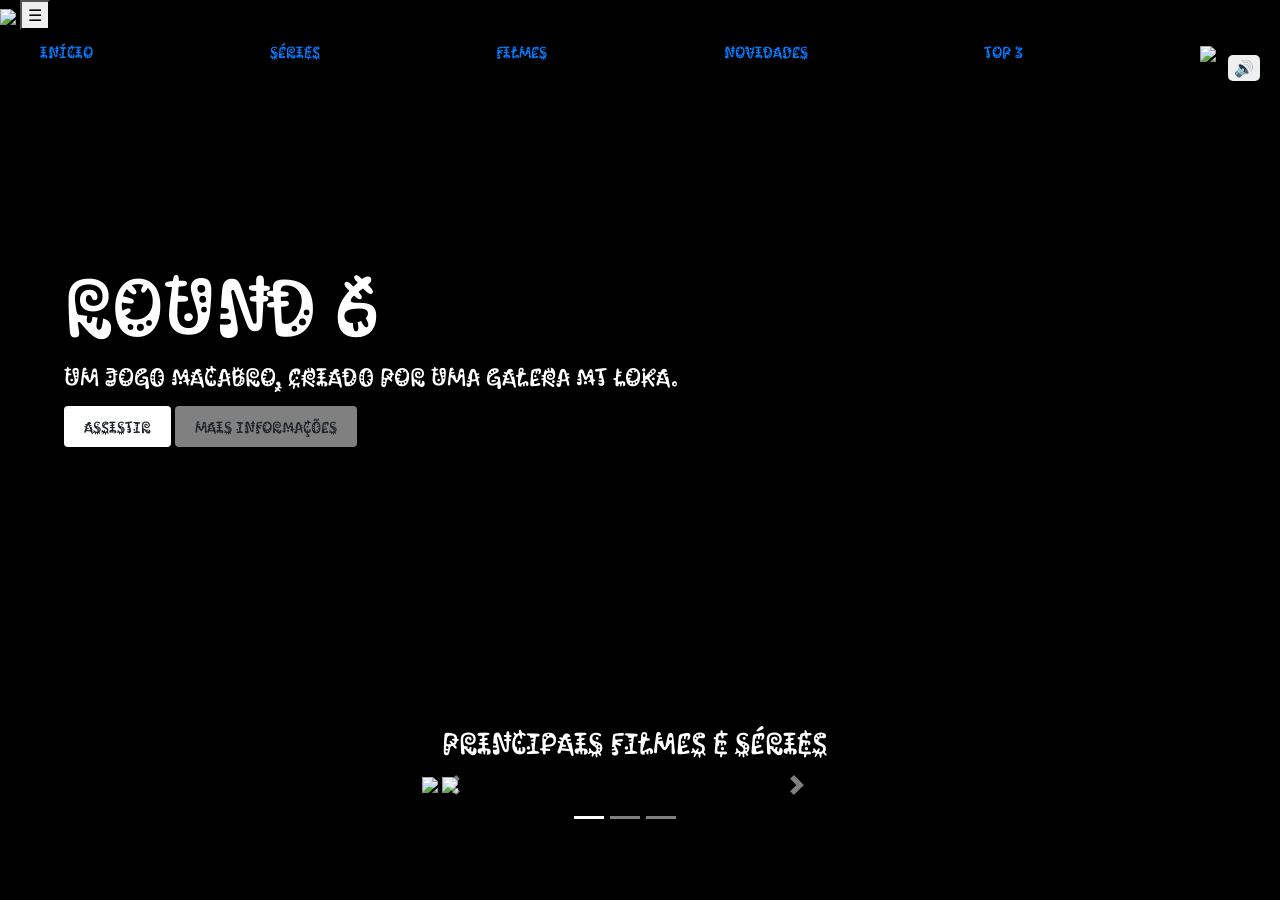
==== index.html @ 58f36d3a "estiliz_sanduiche_v1" ====
<!DOCTYPE html>
<html lang="pt-br">

<head>
    <link rel="stylesheet" href="https://stackpath.bootstrapcdn.com/bootstrap/4.1.3/css/bootstrap.min.css"
        integrity="sha384-MCw98/SFnGE8fJT3GXwEOngsV7Zt27NXFoaoApmYm81iuXoPkFOJwJ8ERdknLPMO" crossorigin="anonymous">
    <!-- LINHA ACIMA É O EFEITO BOOTSTRAP PARA O MENU DA PARTE DE BAIXO QUE LINKA PARA OUTROS FILMES-->
    <meta charset="UTF-8">
    <meta name="viewport" content="width=device-width, initial-scale=1.0">
    <title>NetFlix do Val</title>
    <link rel="stylesheet" href="style.css">
</head>

<body>

    <audio src="audio/tudum-netflix-sound.mp3" class="audio"></audio>

    <nav class="navbar-box">
        <img src="img/logo.png" class="img-topo logo">

        <!-- Ícone do Menu Sanduíche -->
        <button class="btn-sanduiche" id="btnSanduiche">
            &#9776; <!-- Código HTML para o ícone de 3 barras -->
        </button>

        <ul class="menu-links" id="menuLinks">
            <li><a href="./index.html" target="_blank" rel="noopener noreferrer">Início</a></li>
            <li><a href="./series.html" target="_blank" rel="noopener noreferrer">Séries</a></li>
            <li><a href="./filmes.html" target="_blank" rel="noopener noreferrer">Filmes</a></li>
            <li><a href="./novidades.html" target="_blank" rel="noopener noreferrer">Novidades</a></li>
            <li><a href="./top3.html" target="_blank" rel="noopener noreferrer">Top 3</a></li>

            <li><img src="img/avatar.png" class="img-topo avatar"></li>
        </ul>
    </nav>

    <div class="capa">
        <h1 class="capa-titulo">Round 6</h1>
        <p class="capa-descrição">Um Jogo Macabro, criado por uma galera mt loka.</p>
        <a class="link-assistir">Assistir</a>
        <a class="link-info">Mais Informações</a>
    </div>

    <video src="video/round6.mp4" autoplay muted loop class="video"></video>

    <button class="botao-som">🔊</button>

    <div id="carouselExampleIndicators" class="carousel slide" data-ride="carousel">
        <!--DIV CRIADA PARA O EFEITO CARROSSEL DA BARRA MENU INFERIOR DO SITE PRINCIPAL-->
        <ol class="carousel-indicators"> <!--LISTA ORDENADA PARA OS INDICADORES DO CARROSSEL-->
            <li data-target="#carouselExampleIndicators" data-slide-to="0" class="active"></li>
            <li data-target="#carouselExampleIndicators" data-slide-to="1"></li>
            <li data-target="#carouselExampleIndicators" data-slide-to="2"></li>
        </ol>
        <h2 class="titulo-carrosel">Principais Filmes e Séries</h2>

        <div class="carousel-inner"> <!--DIV PARA O CONTEÚDO DO CARROSSEL, MOSTRANDO 2 FILMES POR VEZ-->
            <div class="carousel-item active">
                <!--NO CASO ESSA SENDO A PRINCIPAL, QUE MOSTRARÁ OS FILMES ASSIM QUE O NAVEGADOR CARREGAR A PÁGINA-->
                <img src="img/moonfall.jpg" class="img-carrossel">
                <img src="img/hunter.jpg" class="img-carrossel">
            </div>

            <div class="carousel-item">
                <img src="img/f1.jpg" class="img-carrossel">
                <img src="img/chokehold.jpg" class="img-carrossel">
            </div>

            <div class="carousel-item">
                <img src="img/abyss.jpg" class="img-carrossel">
                <img src="img/jaula.jpg" class="img-carrossel">
            </div>

        </div>
        <a class="carousel-control-prev" href="#carouselExampleIndicators" role="button" data-slide="prev">
            <!--BOTÃO DO TIPO "LINK" PARA SELECIONAR OS ITENS ANTERIORES DO CARROSSEL-->
            <span class="carousel-control-prev-icon" aria-hidden="true"></span>
            <!--TAG PARA ESTILIZAR O BOTÃO/LINK, NESSE CASO, PARA ESCONDER O NOME -->
            <span class="sr-only">Anterior</span>
            <!--TAG PARA ESTILIZAR O BOTÃO/LINK, NESSE CASO, DIZER QUAL A FUNÇÃO DELE -->
        </a>
        <a class="carousel-control-next" href="#carouselExampleIndicators" role="button" data-slide="next">
            <!--MESMA COISA DO ANTERIOR, MAS COM A FUNÇÃO DE AVANÇAR OS ITENS DO CARROSSEL-->
            <span class="carousel-control-next-icon" aria-hidden="true"></span>
            <span class="sr-only">Próximo</span>
        </a>
    </div>

    <div class="modal">
        <!--DIV COM DETALHES DO FILME/SERIE DA CAPA DA PAGINA, DEPOIS, QUE O USUÁRIO CLICAR NO BOTÃO "MAIS INFORMAÇÕES"-->
        <div class="modal-conteudo">
            <h2>Round 6</h2>
            <p>A série Round 6 é uma ficção sul-coreana original da Netflix que conta a história de um grupo de pessoas
                que aceitam um convite para participar de um jogo mortal de sobrevivência:
            </p>
            <p>Genero: Terror Ação Suspense</p>
            <p>Ano de Lançamento: 2021</p>
        </div>
    </div>

    <!--LINKS PARA OS EFEITOS DO CARROSEL (SCRIPTS DO BOOTSTRAP)-->
    <script src="https://code.jquery.com/jquery-3.3.1.slim.min.js"
        integrity="sha384-q8i/X+965DzO0rT7abK41JStQIAqVgRVzpbzo5smXKp4YfRvH+8abtTE1Pi6jizo"
        crossorigin="anonymous"></script>
    <script src="https://cdnjs.cloudflare.com/ajax/libs/popper.js/1.14.3/umd/popper.min.js"
        integrity="sha384-ZMP7rVo3mIykV+2+9J3UJ46jBk0WLaUAdn689aCwoqbBJiSnjAK/l8WvCWPIPm49"
        crossorigin="anonymous"></script>
    <script src="https://stackpath.bootstrapcdn.com/bootstrap/4.1.3/js/bootstrap.min.js"
        integrity="sha384-ChfqqxuZUCnJSK3+MXmPNIyE6ZbWh2IMqE241rYiqJxyMiZ6OW/JmZQ5stwEULTy"
        crossorigin="anonymous"></script>

    <script src="scripts.js">

    </script>
</body>

</html>
---- style.css ----
/*EFEITO NOS ELEMENTOS DE DESCRIÇÃO(INFORMAÇÕES) - (TAGS: H1, H2, P) - DO FILME/SERIE PRINCIPAL DA CAPA DA PAGINA*/
@import url('https://fonts.googleapis.com/css2?family=Kablammo&display=swap');


/* 
"BODY" TAMBEM CONHECIDO COMO "*" 
*/
body {
background-color: black;
margin: 0;
padding: 0;
font-family: "Kablammo", system-ui;
position: relative;

}

/* ESTILIZAÇÃO DA LISTA DA BARRA DE MENU SUPERIOR (IMAGEM LOGO NETFLIX E AVATAR) */
ul {
    height: 25px;
    width: 95%;
    display: flex;
    justify-content: space-between;
    list-style-type: none;
    position: fixed;
    padding-top: 10px;
    }

    /* AS DUAS IMAGENS DA BARRA DE MENU SUPERIOR TEM A MSM CLASS "IMG-TOPO", ESTILIZAÇÃO P AS DUAS IMAGENS */
.img-topo {
    height: 25px;
}




video {
    width: 100%;
    min-height: 80%;
}

/* TODAS AS IMAGENS DOS FILMES QUE SERÃO EXIBIDAS NO CARROSSEL */
.img-carrossel {
    height: 120px;
}

 /* FUNÇÃO QUE DA MOVIMENTO AO CARROSSEL */
#carouselExampleIndicators {
    background-color: transparent;
    position: absolute;
    bottom: -25%;
    left: 33%;
    padding-bottom: 50px;
}

/* TEXTO ACIMA DO CARROSEL */
.titulo-carrosel {
    color: white;
    font-size: 30px;
    margin-bottom: 10px;
    margin-left: 20px;
    position: relative;
}

/* DIV COM AS TAGS DE TITULO<h1>, TEXTO<p> E BOTÕES-LINK<a> COM AS INFORMAÇÕES DA SERIE/FILME DE CAPA */
.capa {
    position: absolute;
    bottom: 35%;
    left: 5%;
    width: 50%;
    z-index: 3;

}
/* TAG DE TITULO DO FILME DE CAPA DA PAGINA */
.capa-titulo {
    color: white;
    font-size: 80px; 
    margin-bottom: 5px;
    font-weight: bold;
}

/* TAG DE DESCRIÇÃO DO FILME DE CAPA DA PAGINA */
.capa-descrição {
    color: white;
    font-size: 25px;
    margin-bottom: 20px;
}

/* TAG DE BOTÃO "ASSISTIR" DO FILME DE CAPA DA PAGINA, NO QUAL, ESTÁ LINKADO AO SOM "TUNDUM, QUANDO FOR CLICADO" */
.link-assistir {
    background-color: white;
    color: black;
    padding: 10px 20px;
    border-radius: 4px;
    cursor: pointer;
}

/* TAG DA CAIXA DE INFORMAÇÕES DO FILME DE CAPA DA PAGINA, QUE É ABERTA AO CLICAR NO BOTÃO "MAIS INFORMAÇÕES" */
.link-info {
    color: black;
    background-color: grey;
    padding: 10px 20px;
    border-radius: 4px;
    cursor: pointer;
}


/* SERVE DE REFERENCIA PARA OUTROS BOTÕES COMO DO WHATSAPP*/
.botao-som {
    position: absolute;
    border: none;
    border-radius: 5px;
    cursor: pointer;
    z-index: 5;
    top: 55px;
    right: 20px;
}


/* DIV COM DETALHES DO FILME/SERIE DA CAPA DA PAGINA, DEPOIS, QUE O USUÁRIO CLICAR NO BOTÃO "MAIS INFORMAÇÕES" */
.modal {
    display: none;
    position: fixed ;
    z-index: 5;
    left: 0;
    top: 0;
    width: 100%;
    height: 100%;
    background-color: rgba( 0, 0, 0, 0.8);
}

/* EFEITO DA CAIXA DE DIALOGO QUE APARECE, COM OS DETALHES DO FILME/SERIE DA CAPA, LOGO APÓS O USUÁRIO CLICAR NO BOTÃO "MAIS INFORMAÇÕES" */
.modal-conteudo {
    background-color: #181818;
    margin: 30px auto;
    padding: 20px;
    width: 60%;
    color: white;
}




/* A PARTIR DAQUI, SUGESTÃO GEMINI: RESPONSIVA NORMAL */


/* 1. TELAS PEQUENAS (Smartphones na vertical / iPhones até 576px) */
@media (max-width: 576px) {

    /* Ajuste da Fonte Global para telas pequenas */
    body {
        font-family: Arial, Helvetica, sans-serif; /* Kablammo dificulta a leitura em telas pequenas */
    }

    /* Cabeçalho / Barra de Navegação */
    ul {
        padding: 10px 15px;
        z-index: 10;
    }

    .img-topo {
        height: 20px;
    }

    /* Vídeo principal de fundo */
    video {
        min-height: 250px;
        object-fit: cover; /* Garante que o vídeo não fique esticado */
    }

    /* Botão de Som Mute/Unmute */
    .botao-som {
        top: 65px;
        right: 15px;
        padding: 5px 10px;
        font-size: 14px;
    }

    /* Conteúdo do filme em destaque (Capa) */
    .capa {
        position: relative; /* Muda de absolute para relative para não sobrepor tudo */
        width: 90%;
        bottom: auto;
        left: 0;
        margin: -80px auto 20px auto; /* Sobe um pouco para ficar sobre o vídeo */
        padding: 15px;
        background: linear-gradient(to top, rgba(0,0,0,0.9), transparent);
        border-radius: 8px;
        text-align: center;
    }

    .capa-titulo {
        font-size: 32px;
        margin-bottom: 8px;
    }

    .capa-descrição {
        font-size: 14px;
        line-height: 1.3;
        margin-bottom: 15px;
    }

    /* Botões Assistir e Mais Informações */
    .link-assistir, 
    .link-info {
        display: inline-block;
        font-size: 14px;
        padding: 8px 14px;
        margin: 4px;
    }

    /* Ajuste do Carrossel de Filmes */
    #carouselExampleIndicators {
        position: relative;
        left: 0;
        bottom: 0;
        width: 100%;
        margin-top: 20px;
        padding-bottom: 30px;
    }

    .titulo-carrosel {
        font-size: 18px;
        margin-left: 15px;
        text-align: center;
    }

    .carousel-item {
        text-align: center;
    }

    .img-carrossel {
        height: 90px;
        margin: 0 4px;
        border-radius: 4px;
    }

    /* Modal / Pop-up de informações */
    .modal-conteudo {
        width: 90%;
        margin: 20% auto;
        padding: 15px;
        font-size: 14px;
    }
}


/* 2. TELAS MÉDIAS (Tablets / iPads na vertical - de 577px até 768px) */
@media (min-width: 577px) and (max-width: 768px) {

    .capa {
        bottom: 20%;
        left: 5%;
        width: 70%;
    }

    .capa-titulo {
        font-size: 48px;
    }

    .capa-descrição {
        font-size: 18px;
    }

    #carouselExampleIndicators {
        position: relative;
        left: 0;
        bottom: 0;
        width: 100%;
        margin-top: 30px;
    }

    .titulo-carrosel {
        font-size: 22px;
        text-align: center;
    }

    .carousel-item {
        text-align: center;
    }

    .img-carrossel {
        height: 110px;
    }

    .modal-conteudo {
        width: 75%;
    }
}


/* 3. TELAS GRANDES / TABLETS EM MODO PAISAGEM (de 769px até 1024px) */
@media (min-width: 769px) and (max-width: 1024px) {

    .capa {
        bottom: 25%;
        width: 60%;
    }

    .capa-titulo {
        font-size: 60px;
    }

    #carouselExampleIndicators {
        position: absolute;
        left: 10%;
        bottom: -10%;
        width: 80%;
    }
}
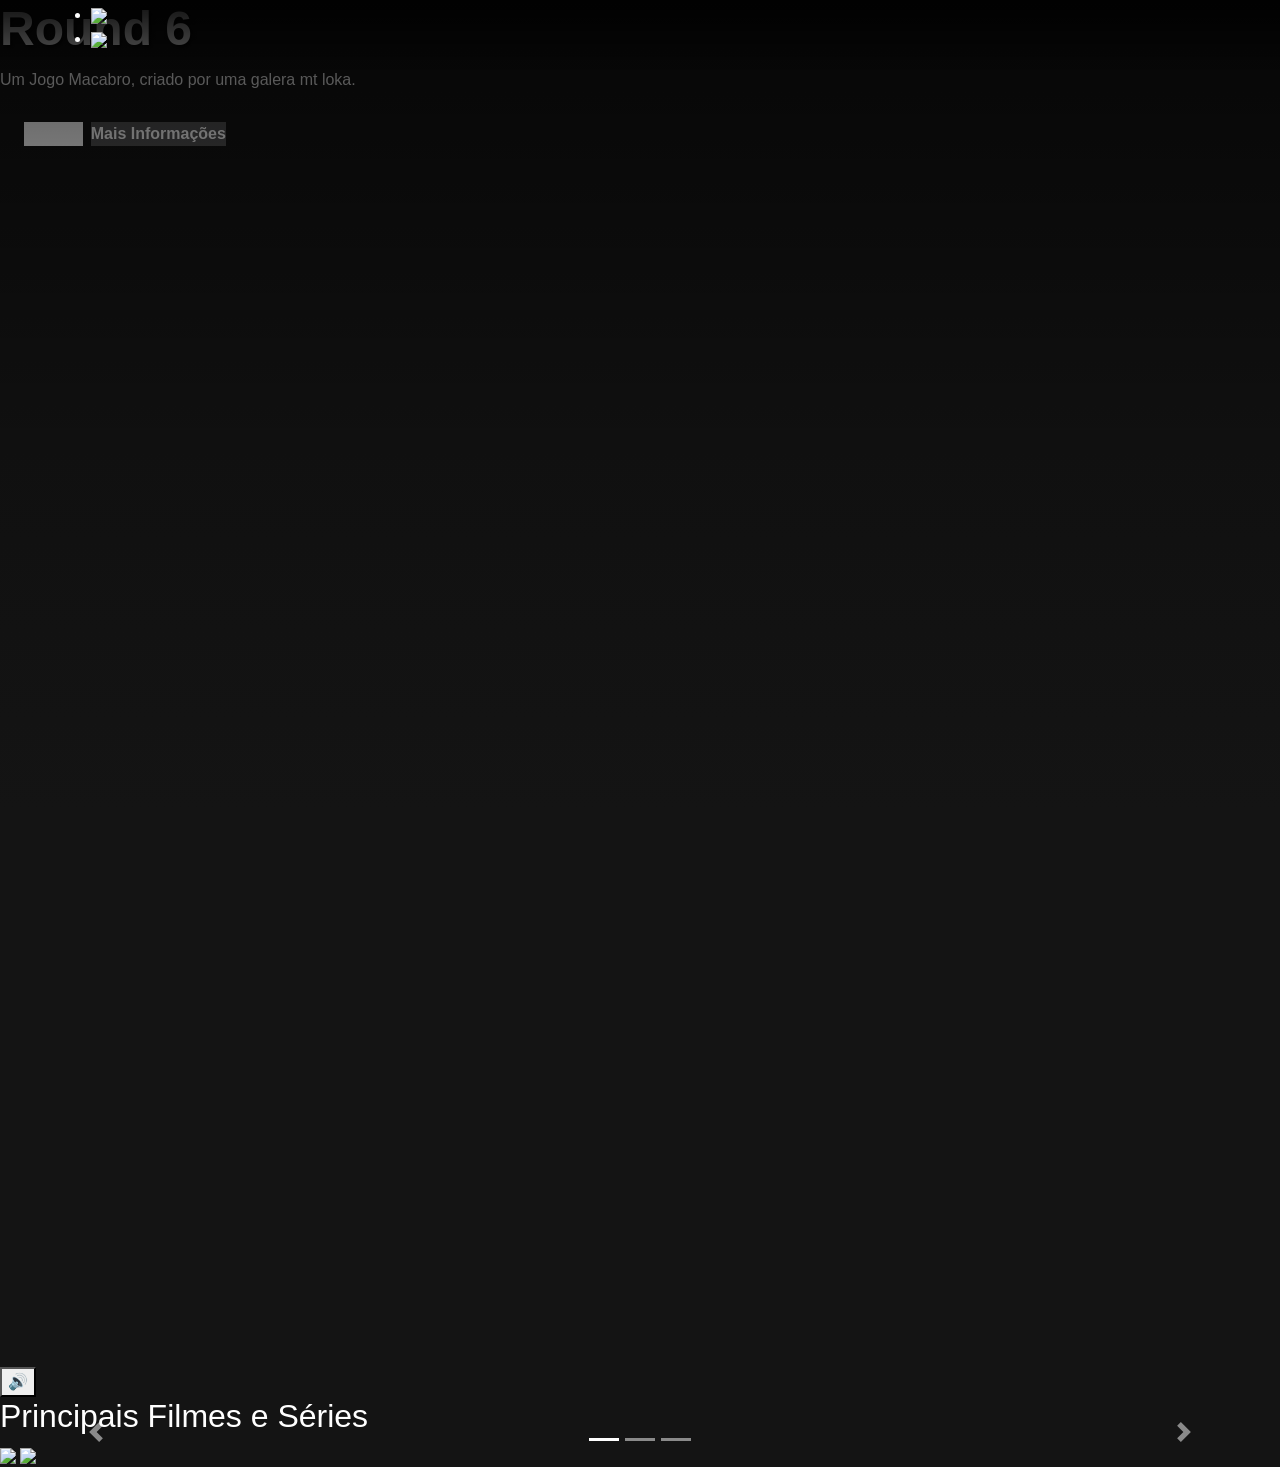
==== commit 79eb7593: "estiliz_moderna_até_carrosel" ====
--- a/index.html
+++ b/index.html
@@ -15,35 +15,34 @@
 
     <audio src="audio/tudum-netflix-sound.mp3" class="audio"></audio>
 
-    <nav class="navbar-box">
-        <img src="img/logo.png" class="img-topo logo">
+    <header class="navbar-netflix">
+        <ul>
+            <li><img src="img/logo.png" class="img-topo"></li>
+            <li><img src="img/avatar.png" class="img-topo"></li>
+        </ul>
+    </header>
 
-        <!-- Ícone do Menu Sanduíche -->
-        <button class="btn-sanduiche" id="btnSanduiche">
-            &#9776; <!-- Código HTML para o ícone de 3 barras -->
-        </button>
+    <main class="hero-container">
+        
+        <h1 class="hero-title">Round 6</h1>
+        
+        <p class="hero-description">Um Jogo Macabro, criado por uma galera mt loka.</p>
+    
+        <div class="btn-container">
+            <div class="btn-netflix">    
+                <a class="btn-play">Assistir</a>
+                <a class="btn-info">Mais Informações</a>
+            </div>
+        </div>
+    </main>
 
-        <ul class="menu-links" id="menuLinks">
-            <li><a href="./index.html" target="_blank" rel="noopener noreferrer">Início</a></li>
-            <li><a href="./series.html" target="_blank" rel="noopener noreferrer">Séries</a></li>
-            <li><a href="./filmes.html" target="_blank" rel="noopener noreferrer">Filmes</a></li>
-            <li><a href="./novidades.html" target="_blank" rel="noopener noreferrer">Novidades</a></li>
-            <li><a href="./top3.html" target="_blank" rel="noopener noreferrer">Top 3</a></li>
-
-            <li><img src="img/avatar.png" class="img-topo avatar"></li>
-        </ul>
-    </nav>
-
-    <div class="capa">
-        <h1 class="capa-titulo">Round 6</h1>
-        <p class="capa-descrição">Um Jogo Macabro, criado por uma galera mt loka.</p>
-        <a class="link-assistir">Assistir</a>
-        <a class="link-info">Mais Informações</a>
-    </div>
-
-    <video src="video/round6.mp4" autoplay muted loop class="video"></video>
+    <video src="video/round6.mp4" class="hero-video" autoplay muted loop ></video>
+    <div class="hero-overlay"></div>
 
     <button class="botao-som">🔊</button>
+
+
+
 
     <div id="carouselExampleIndicators" class="carousel slide" data-ride="carousel">
         <!--DIV CRIADA PARA O EFEITO CARROSSEL DA BARRA MENU INFERIOR DO SITE PRINCIPAL-->
@@ -86,6 +85,7 @@
         </a>
     </div>
 
+
     <div class="modal">
         <!--DIV COM DETALHES DO FILME/SERIE DA CAPA DA PAGINA, DEPOIS, QUE O USUÁRIO CLICAR NO BOTÃO "MAIS INFORMAÇÕES"-->
         <div class="modal-conteudo">
--- a/style.css
+++ b/style.css
@@ -1,309 +1,119 @@
 /*EFEITO NOS ELEMENTOS DE DESCRIÇÃO(INFORMAÇÕES) - (TAGS: H1, H2, P) - DO FILME/SERIE PRINCIPAL DA CAPA DA PAGINA*/
 @import url('https://fonts.googleapis.com/css2?family=Kablammo&display=swap');
 
-
-/* 
-"BODY" TAMBEM CONHECIDO COMO "*" 
-*/
+/* Reset simples para consistência */
 body {
-background-color: black;
-margin: 0;
-padding: 0;
-font-family: "Kablammo", system-ui;
-position: relative;
-
+    background-color: #141414;
+    /* Preto oficial Netflix */
+    color: #fff;
+    font-family: 'Helvetica Neue', Helvetica, Arial, sans-serif;
+    margin: 0;
+    overflow-x: hidden;
 }
 
-/* ESTILIZAÇÃO DA LISTA DA BARRA DE MENU SUPERIOR (IMAGEM LOGO NETFLIX E AVATAR) */
-ul {
-    height: 25px;
-    width: 95%;
+/* Header Transparente com Degradê */
+.navbar-netflix {
+    position: fixed;
+    top: 0;
+    width: 100%;
+    height: 70px;
+    background: linear-gradient(180deg, rgba(0, 0, 0, 0.7) 10%, transparent);
     display: flex;
     justify-content: space-between;
-    list-style-type: none;
-    position: fixed;
-    padding-top: 10px;
-    }
-
-    /* AS DUAS IMAGENS DA BARRA DE MENU SUPERIOR TEM A MSM CLASS "IMG-TOPO", ESTILIZAÇÃO P AS DUAS IMAGENS */
-.img-topo {
-    height: 25px;
+    align-items: center;
+    padding: 0 4%;
+    z-index: 10;
 }
 
 
 
 
-video {
+/* Área Principal (Hero/Destaque com Vídeo) */
+
+/*  [MAIN-BOX OU CAPA]  */
+.hero-container {
+    position: relative;
+    height: 80vh;
+    /* Ocupa 80% da altura da tela */
     width: 100%;
-    min-height: 80%;
 }
 
-/* TODAS AS IMAGENS DOS FILMES QUE SERÃO EXIBIDAS NO CARROSSEL */
-.img-carrossel {
-    height: 120px;
+/*  [CAPA-TITULO <h1>]  */
+.hero-title {
+    font-size: 3rem;
+    font-weight: 800;
+    margin-bottom: 10px;
+    text-shadow: 2px 2px 4px rgba(0, 0, 0, 0.6);
 }
 
- /* FUNÇÃO QUE DA MOVIMENTO AO CARROSSEL */
-#carouselExampleIndicators {
-    background-color: transparent;
-    position: absolute;
-    bottom: -25%;
-    left: 33%;
-    padding-bottom: 50px;
-}
-
-/* TEXTO ACIMA DO CARROSEL */
-.titulo-carrosel {
-    color: white;
-    font-size: 30px;
-    margin-bottom: 10px;
-    margin-left: 20px;
-    position: relative;
-}
-
-/* DIV COM AS TAGS DE TITULO<h1>, TEXTO<p> E BOTÕES-LINK<a> COM AS INFORMAÇÕES DA SERIE/FILME DE CAPA */
-.capa {
-    position: absolute;
-    bottom: 35%;
-    left: 5%;
-    width: 50%;
-    z-index: 3;
-
-}
-/* TAG DE TITULO DO FILME DE CAPA DA PAGINA */
-.capa-titulo {
-    color: white;
-    font-size: 80px; 
-    margin-bottom: 5px;
-    font-weight: bold;
-}
-
-/* TAG DE DESCRIÇÃO DO FILME DE CAPA DA PAGINA */
-.capa-descrição {
-    color: white;
-    font-size: 25px;
+/*  [CAPA-DESCRIÇÃO <p>]  */
+.hero-description {
+    font-size: 1rem;
+    max-width: 500px;
     margin-bottom: 20px;
-}
-
-/* TAG DE BOTÃO "ASSISTIR" DO FILME DE CAPA DA PAGINA, NO QUAL, ESTÁ LINKADO AO SOM "TUNDUM, QUANDO FOR CLICADO" */
-.link-assistir {
-    background-color: white;
-    color: black;
-    padding: 10px 20px;
-    border-radius: 4px;
-    cursor: pointer;
-}
-
-/* TAG DA CAIXA DE INFORMAÇÕES DO FILME DE CAPA DA PAGINA, QUE É ABERTA AO CLICAR NO BOTÃO "MAIS INFORMAÇÕES" */
-.link-info {
-    color: black;
-    background-color: grey;
-    padding: 10px 20px;
-    border-radius: 4px;
-    cursor: pointer;
-}
-
-
-/* SERVE DE REFERENCIA PARA OUTROS BOTÕES COMO DO WHATSAPP*/
-.botao-som {
-    position: absolute;
-    border: none;
-    border-radius: 5px;
-    cursor: pointer;
-    z-index: 5;
-    top: 55px;
-    right: 20px;
-}
-
-
-/* DIV COM DETALHES DO FILME/SERIE DA CAPA DA PAGINA, DEPOIS, QUE O USUÁRIO CLICAR NO BOTÃO "MAIS INFORMAÇÕES" */
-.modal {
-    display: none;
-    position: fixed ;
-    z-index: 5;
-    left: 0;
-    top: 0;
-    width: 100%;
-    height: 100%;
-    background-color: rgba( 0, 0, 0, 0.8);
-}
-
-/* EFEITO DA CAIXA DE DIALOGO QUE APARECE, COM OS DETALHES DO FILME/SERIE DA CAPA, LOGO APÓS O USUÁRIO CLICAR NO BOTÃO "MAIS INFORMAÇÕES" */
-.modal-conteudo {
-    background-color: #181818;
-    margin: 30px auto;
-    padding: 20px;
-    width: 60%;
-    color: white;
+    color: #e5e5e5;
 }
 
 
 
+/* [NOVA <div> PARA OS BOTÕES/LINK] */
+.btn-container {
+    display: flex;
+    gap: 12px;
+}
 
-/* A PARTIR DAQUI, SUGESTÃO GEMINI: RESPONSIVA NORMAL */
+/* [CUSTOMIZAC_BOTOES/LINK] - UMA <div> DENTRO DA OUTRA */
+.btn-netflix {
+    padding: 10px 24px;
+    border-radius: 4px;
+    font-weight: bold;
+    font-size: 1rem;
+    border: none;
+    cursor: pointer;
+    display: flex;
+    align-items: center;
+    gap: 8px;
+}
 
+/* [LINK-ASSISTIR <a>] */
+.btn-play {
+    background-color: #ffffff;
+    color: #000;
+}
 
-/* 1. TELAS PEQUENAS (Smartphones na vertical / iPhones até 576px) */
-@media (max-width: 576px) {
+.btn-play:hover {
+    background-color: rgba(255, 255, 255, 0.75);
+}
 
-    /* Ajuste da Fonte Global para telas pequenas */
-    body {
-        font-family: Arial, Helvetica, sans-serif; /* Kablammo dificulta a leitura em telas pequenas */
-    }
+/* [LINK-INFO <a>] */
+.btn-info {
+    background-color: rgba(109, 109, 110, 0.7);
+    color: #fff;
+}
 
-    /* Cabeçalho / Barra de Navegação */
-    ul {
-        padding: 10px 15px;
-        z-index: 10;
-    }
-
-    .img-topo {
-        height: 20px;
-    }
-
-    /* Vídeo principal de fundo */
-    video {
-        min-height: 250px;
-        object-fit: cover; /* Garante que o vídeo não fique esticado */
-    }
-
-    /* Botão de Som Mute/Unmute */
-    .botao-som {
-        top: 65px;
-        right: 15px;
-        padding: 5px 10px;
-        font-size: 14px;
-    }
-
-    /* Conteúdo do filme em destaque (Capa) */
-    .capa {
-        position: relative; /* Muda de absolute para relative para não sobrepor tudo */
-        width: 90%;
-        bottom: auto;
-        left: 0;
-        margin: -80px auto 20px auto; /* Sobe um pouco para ficar sobre o vídeo */
-        padding: 15px;
-        background: linear-gradient(to top, rgba(0,0,0,0.9), transparent);
-        border-radius: 8px;
-        text-align: center;
-    }
-
-    .capa-titulo {
-        font-size: 32px;
-        margin-bottom: 8px;
-    }
-
-    .capa-descrição {
-        font-size: 14px;
-        line-height: 1.3;
-        margin-bottom: 15px;
-    }
-
-    /* Botões Assistir e Mais Informações */
-    .link-assistir, 
-    .link-info {
-        display: inline-block;
-        font-size: 14px;
-        padding: 8px 14px;
-        margin: 4px;
-    }
-
-    /* Ajuste do Carrossel de Filmes */
-    #carouselExampleIndicators {
-        position: relative;
-        left: 0;
-        bottom: 0;
-        width: 100%;
-        margin-top: 20px;
-        padding-bottom: 30px;
-    }
-
-    .titulo-carrosel {
-        font-size: 18px;
-        margin-left: 15px;
-        text-align: center;
-    }
-
-    .carousel-item {
-        text-align: center;
-    }
-
-    .img-carrossel {
-        height: 90px;
-        margin: 0 4px;
-        border-radius: 4px;
-    }
-
-    /* Modal / Pop-up de informações */
-    .modal-conteudo {
-        width: 90%;
-        margin: 20% auto;
-        padding: 15px;
-        font-size: 14px;
-    }
+.btn-info:hover {
+    background-color: rgba(109, 109, 110, 0.4);
 }
 
 
-/* 2. TELAS MÉDIAS (Tablets / iPads na vertical - de 577px até 768px) */
-@media (min-width: 577px) and (max-width: 768px) {
 
-    .capa {
-        bottom: 20%;
-        left: 5%;
-        width: 70%;
-    }
-
-    .capa-titulo {
-        font-size: 48px;
-    }
-
-    .capa-descrição {
-        font-size: 18px;
-    }
-
-    #carouselExampleIndicators {
-        position: relative;
-        left: 0;
-        bottom: 0;
-        width: 100%;
-        margin-top: 30px;
-    }
-
-    .titulo-carrosel {
-        font-size: 22px;
-        text-align: center;
-    }
-
-    .carousel-item {
-        text-align: center;
-    }
-
-    .img-carrossel {
-        height: 110px;
-    }
-
-    .modal-conteudo {
-        width: 75%;
-    }
+/* [VIDEO]  */
+.hero-video {
+  	width: 100%;
+  	height: 100%;
+  	object-fit: cover;
 }
 
+/* Degradê escuro sobre o vídeo para dar leitura ao texto */
+  /* Obs.: Criar uma <div> para o efeito do video, com “class = hero-overlay” */
 
-/* 3. TELAS GRANDES / TABLETS EM MODO PAISAGEM (de 769px até 1024px) */
-@media (min-width: 769px) and (max-width: 1024px) {
-
-    .capa {
-        bottom: 25%;
-        width: 60%;
-    }
-
-    .capa-titulo {
-        font-size: 60px;
-    }
-
-    #carouselExampleIndicators {
-        position: absolute;
-        left: 10%;
-        bottom: -10%;
-        width: 80%;
-    }
-}+/* [EFEITO VIDEO]  */
+.hero-overlay {
+  	position: absolute;
+  	inset: 0;
+ 	background: linear-gradient(0deg, #141414 10%, rgba(0,0,0,0.2) 50%, rgba(0,0,0,0.7) 100%);
+ 	display: flex;
+  	flex-direction: column;
+  	justify-content: flex-end;
+  	padding: 0 4% 40px 4%;
+}
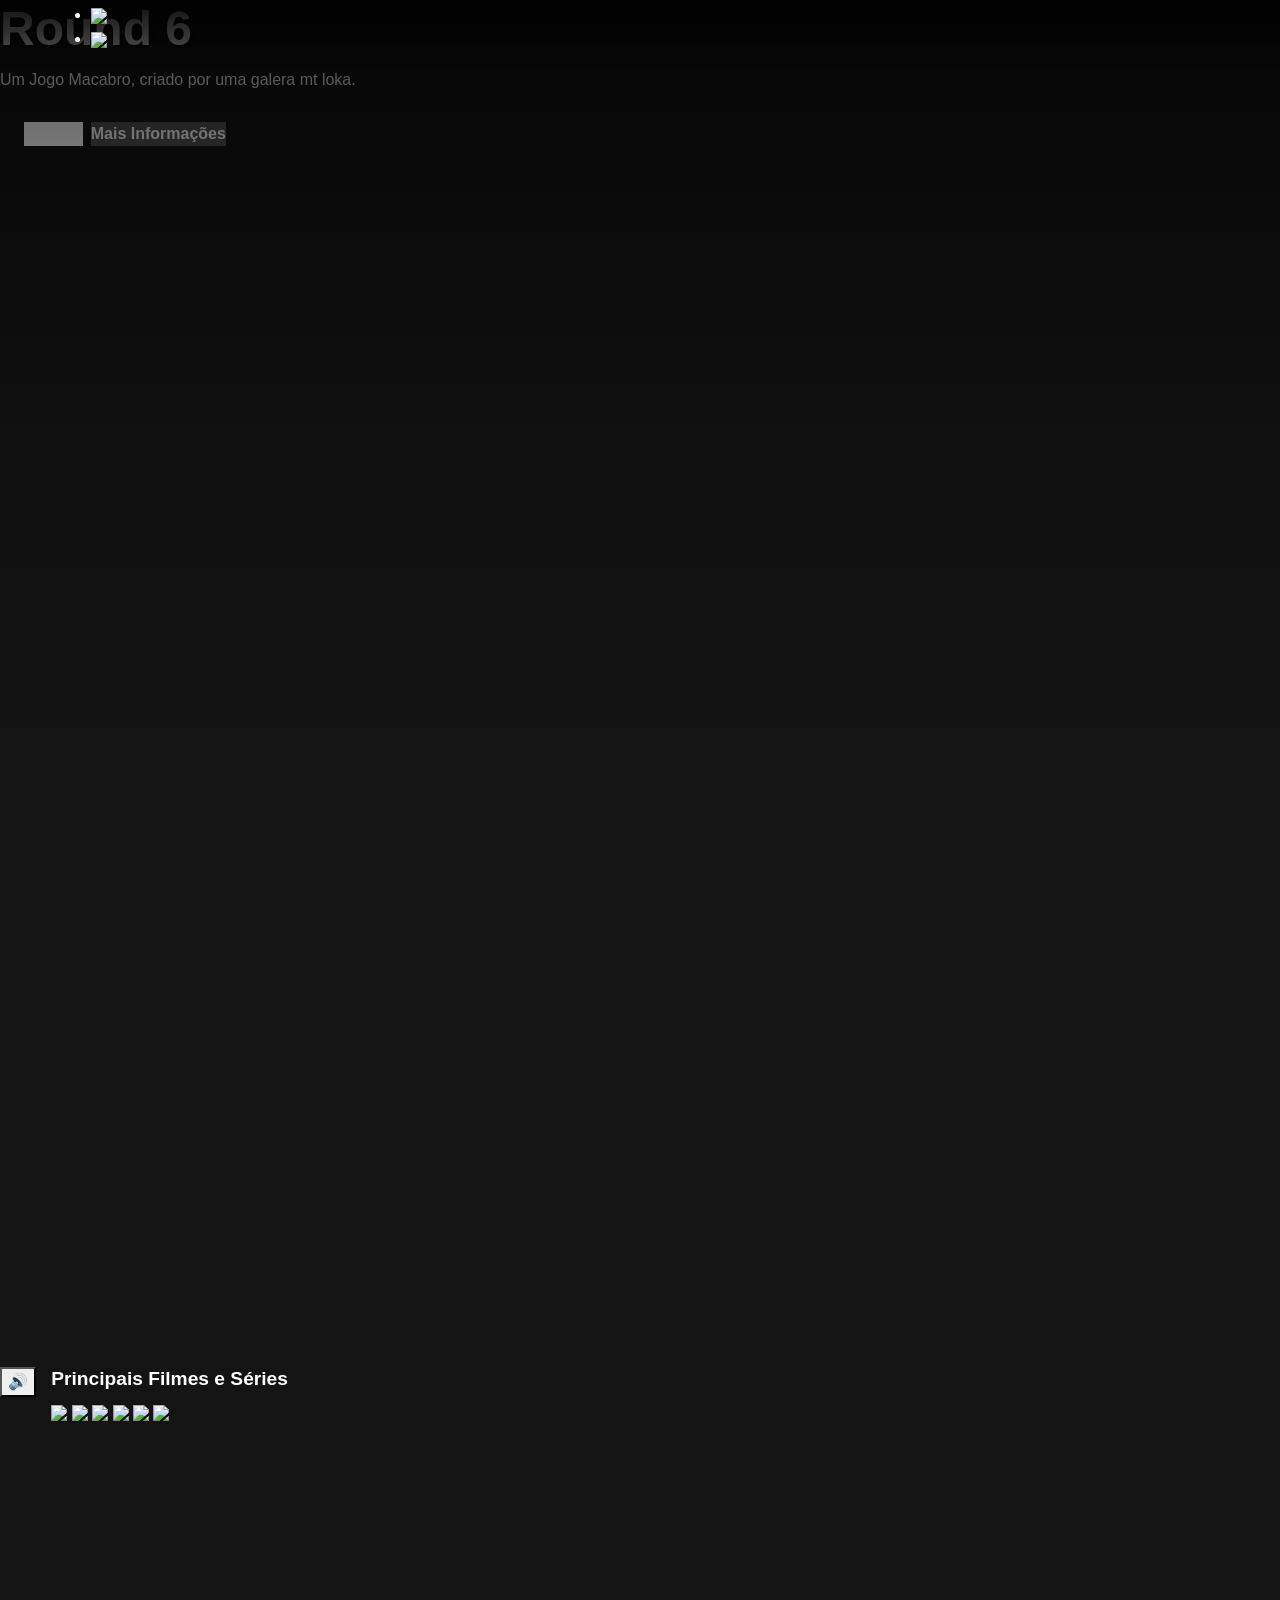
==== commit 483d5ef1: "estiliz_moderna_para_desktop_final_v1" ====
--- a/index.html
+++ b/index.html
@@ -42,47 +42,38 @@
     <button class="botao-som">🔊</button>
 
 
+<!--ANTES CARROSSEL, E AGORA UMA FILEIRA DE FILMES, QUE ROLA AUTOMATICAMENTE-->
 
+    <div class="row-container">
+       
+        <h2 class="row-title">Principais Filmes e Séries</h2>
 
-    <div id="carouselExampleIndicators" class="carousel slide" data-ride="carousel">
-        <!--DIV CRIADA PARA O EFEITO CARROSSEL DA BARRA MENU INFERIOR DO SITE PRINCIPAL-->
-        <ol class="carousel-indicators"> <!--LISTA ORDENADA PARA OS INDICADORES DO CARROSSEL-->
-            <li data-target="#carouselExampleIndicators" data-slide-to="0" class="active"></li>
-            <li data-target="#carouselExampleIndicators" data-slide-to="1"></li>
-            <li data-target="#carouselExampleIndicators" data-slide-to="2"></li>
-        </ol>
-        <h2 class="titulo-carrosel">Principais Filmes e Séries</h2>
-
-        <div class="carousel-inner"> <!--DIV PARA O CONTEÚDO DO CARROSSEL, MOSTRANDO 2 FILMES POR VEZ-->
-            <div class="carousel-item active">
-                <!--NO CASO ESSA SENDO A PRINCIPAL, QUE MOSTRARÁ OS FILMES ASSIM QUE O NAVEGADOR CARREGAR A PÁGINA-->
-                <img src="img/moonfall.jpg" class="img-carrossel">
-                <img src="img/hunter.jpg" class="img-carrossel">
-            </div>
-
-            <div class="carousel-item">
-                <img src="img/f1.jpg" class="img-carrossel">
-                <img src="img/chokehold.jpg" class="img-carrossel">
-            </div>
-
-            <div class="carousel-item">
-                <img src="img/abyss.jpg" class="img-carrossel">
-                <img src="img/jaula.jpg" class="img-carrossel">
+        <div class="row-cards"> 
+            <div class="movie-card">
+                <img src="img/moonfall.jpg">
+                <img src="img/hunter.jpg">
+                <img src="img/f1.jpg">
+                <img src="img/chokehold.jpg">
+                <img src="img/abyss.jpg">
+                <img src="img/jaula.jpg">
             </div>
 
         </div>
+
+    <!--   
         <a class="carousel-control-prev" href="#carouselExampleIndicators" role="button" data-slide="prev">
-            <!--BOTÃO DO TIPO "LINK" PARA SELECIONAR OS ITENS ANTERIORES DO CARROSSEL-->
+            BOTÃO DO TIPO "LINK" PARA SELECIONAR OS ITENS ANTERIORES DO CARROSSEL
             <span class="carousel-control-prev-icon" aria-hidden="true"></span>
-            <!--TAG PARA ESTILIZAR O BOTÃO/LINK, NESSE CASO, PARA ESCONDER O NOME -->
+            TAG PARA ESTILIZAR O BOTÃO/LINK, NESSE CASO, PARA ESCONDER O NOME 
             <span class="sr-only">Anterior</span>
-            <!--TAG PARA ESTILIZAR O BOTÃO/LINK, NESSE CASO, DIZER QUAL A FUNÇÃO DELE -->
+           TAG PARA ESTILIZAR O BOTÃO/LINK, NESSE CASO, DIZER QUAL A FUNÇÃO DELE
         </a>
         <a class="carousel-control-next" href="#carouselExampleIndicators" role="button" data-slide="next">
-            <!--MESMA COISA DO ANTERIOR, MAS COM A FUNÇÃO DE AVANÇAR OS ITENS DO CARROSSEL-->
+            MESMA COISA DO ANTERIOR, MAS COM A FUNÇÃO DE AVANÇAR OS ITENS DO CARROSSEL
             <span class="carousel-control-next-icon" aria-hidden="true"></span>
             <span class="sr-only">Próximo</span>
         </a>
+    -->
     </div>
 
 
@@ -98,16 +89,7 @@
         </div>
     </div>
 
-    <!--LINKS PARA OS EFEITOS DO CARROSEL (SCRIPTS DO BOOTSTRAP)-->
-    <script src="https://code.jquery.com/jquery-3.3.1.slim.min.js"
-        integrity="sha384-q8i/X+965DzO0rT7abK41JStQIAqVgRVzpbzo5smXKp4YfRvH+8abtTE1Pi6jizo"
-        crossorigin="anonymous"></script>
-    <script src="https://cdnjs.cloudflare.com/ajax/libs/popper.js/1.14.3/umd/popper.min.js"
-        integrity="sha384-ZMP7rVo3mIykV+2+9J3UJ46jBk0WLaUAdn689aCwoqbBJiSnjAK/l8WvCWPIPm49"
-        crossorigin="anonymous"></script>
-    <script src="https://stackpath.bootstrapcdn.com/bootstrap/4.1.3/js/bootstrap.min.js"
-        integrity="sha384-ChfqqxuZUCnJSK3+MXmPNIyE6ZbWh2IMqE241rYiqJxyMiZ6OW/JmZQ5stwEULTy"
-        crossorigin="anonymous"></script>
+   
 
     <script src="scripts.js">
 
--- a/style.css
+++ b/style.css
@@ -117,3 +117,61 @@
   	justify-content: flex-end;
   	padding: 0 4% 40px 4%;
 }
+
+
+
+
+/* [CARROSEL] */
+
+/* Fileira de Filmes com Scroll Horizontal Nativo (Igual ao App da Netflix) */
+/* Fileira em Inglês é “row”, por isso será adotado */
+
+/* [CAROUSEL SLIDE > fileira-container ] */
+	.row-container {
+  		padding: 0 0 20px 4%;
+  		margin-top: -30px; /* Sobrepõe levemente o gradiente do hero */
+  		position: relative;
+  		z-index: 5;
+	}
+
+/* [TITULO-CARROSEL > fileira-titulo] */
+	.row-title {
+  		font-size: 1.2rem;
+  		font-weight: 700;
+  		margin-bottom: 10px;
+	}
+
+
+/* Lista horizontal deslizável */
+
+/* Uma <div> para todas as imagens [CAROUSEL-INNER > fileira-cards] */
+	.row-cards {
+  		display: flex;
+  		gap: 8px;
+  		overflow-x: auto;
+  		scroll-behavior: smooth;
+  		padding-bottom: 10px;
+	}
+
+/* Esconde a barra de scroll padrão mantendo a funcionalidade de deslizar */
+	.row-cards::-webkit-scrollbar {
+  		display: none;
+	}
+
+
+
+
+/* Class para todas as imagens do Carrossel [CAROUSEL-ITEM > card-filme] */
+	
+	.movie-card {
+  		min-width: 120px;
+  		height: 170px;
+  		border-radius: 4px;
+  		object-fit: cover;
+  		transition: transform 0.3s ease;
+  		cursor: pointer;
+	}
+
+	.movie-card :hover {
+  		transform: scale(1.08);
+	}
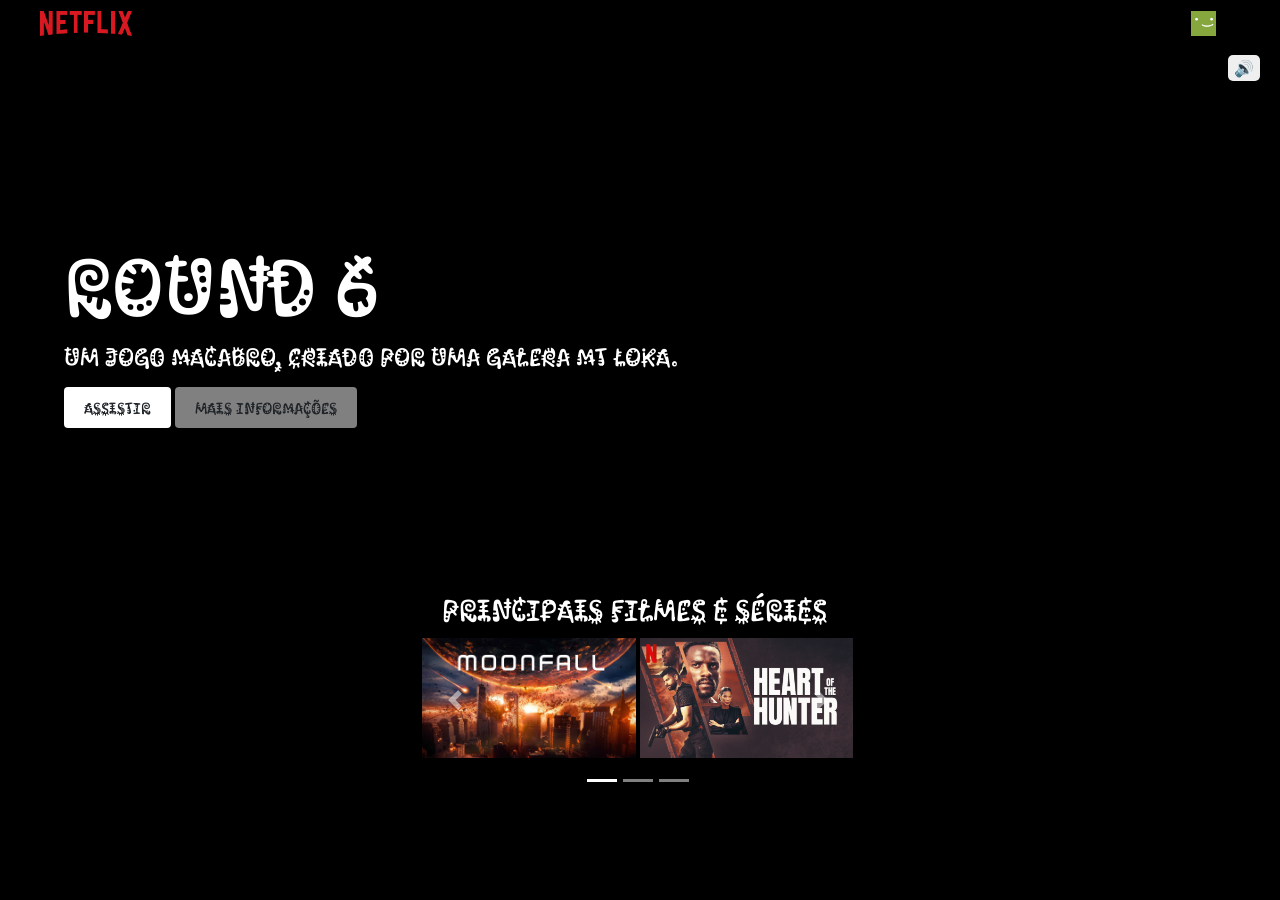
==== commit b4279112: "layout_v2" ====
--- a/index.html
+++ b/index.html
@@ -1,10 +1,10 @@
 <!DOCTYPE html>
 <html lang="pt-br">
 
-<head>
+<head> 
     <link rel="stylesheet" href="https://stackpath.bootstrapcdn.com/bootstrap/4.1.3/css/bootstrap.min.css"
         integrity="sha384-MCw98/SFnGE8fJT3GXwEOngsV7Zt27NXFoaoApmYm81iuXoPkFOJwJ8ERdknLPMO" crossorigin="anonymous">
-    <!-- LINHA ACIMA É O EFEITO BOOTSTRAP PARA O MENU DA PARTE DE BAIXO QUE LINKA PARA OUTROS FILMES-->
+        <!-- LINHA ACIMA É O EFEITO BOOTSTRAP PARA O MENU DA PARTE DE BAIXO QUE LINKA PARA OUTROS FILMES--> 
     <meta charset="UTF-8">
     <meta name="viewport" content="width=device-width, initial-scale=1.0">
     <title>NetFlix do Val</title>
@@ -15,70 +15,62 @@
 
     <audio src="audio/tudum-netflix-sound.mp3" class="audio"></audio>
 
-    <header class="navbar-netflix">
-        <ul>
-            <li><img src="img/logo.png" class="img-topo"></li>
-            <li><img src="img/avatar.png" class="img-topo"></li>
-        </ul>
-    </header>
+    <ul>
+        <li>
+            <img src="img/logo.png" class="img-topo">
+        </li>
+        <li>
+            <img src="img/avatar.png" class="img-topo">
+        </li>
+    </ul>
 
-    <main class="hero-container">
-        
-        <h1 class="hero-title">Round 6</h1>
-        
-        <p class="hero-description">Um Jogo Macabro, criado por uma galera mt loka.</p>
-    
-        <div class="btn-container">
-            <div class="btn-netflix">    
-                <a class="btn-play">Assistir</a>
-                <a class="btn-info">Mais Informações</a>
-            </div>
-        </div>
-    </main>
+    <div class="capa">
+        <h1 class="capa-titulo">Round 6</h1>
+        <p class="capa-descrição">Um Jogo Macabro, criado por uma galera mt loka.</p>
+        <a class="link-assistir">Assistir</a>
+        <a class="link-info">Mais Informações</a>
+    </div>
 
-    <video src="video/round6.mp4" class="hero-video" autoplay muted loop ></video>
-    <div class="hero-overlay"></div>
+    <video src="video/round6.mp4" autoplay muted loop class="video"></video>
 
     <button class="botao-som">🔊</button>
 
+    <div id="carouselExampleIndicators" class="carousel slide" data-ride="carousel"> <!--DIV CRIADA PARA O EFEITO CARROSSEL DA BARRA MENU INFERIOR DO SITE PRINCIPAL-->
+        <ol class="carousel-indicators"> <!--LISTA ORDENADA PARA OS INDICADORES DO CARROSSEL-->
+            <li data-target="#carouselExampleIndicators" data-slide-to="0" class="active"></li>
+            <li data-target="#carouselExampleIndicators" data-slide-to="1"></li>
+            <li data-target="#carouselExampleIndicators" data-slide-to="2"></li>
+        </ol>
+        <h2 class="titulo-carrosel">Principais Filmes e Séries</h2>
 
-<!--ANTES CARROSSEL, E AGORA UMA FILEIRA DE FILMES, QUE ROLA AUTOMATICAMENTE-->
+        <div class="carousel-inner"> <!--DIV PARA O CONTEÚDO DO CARROSSEL, MOSTRANDO 2 FILMES POR VEZ-->
+            <div class="carousel-item active"> <!--NO CASO ESSA SENDO A PRINCIPAL, QUE MOSTRARÁ OS FILMES ASSIM QUE O NAVEGADOR CARREGAR A PÁGINA-->
+                <img src="img/moonfall.jpg" class="img-carrossel">
+                <img src="img/hunter.jpg" class="img-carrossel">
+            </div>
 
-    <div class="row-container">
-       
-        <h2 class="row-title">Principais Filmes e Séries</h2>
+            <div class="carousel-item">
+                <img src="img/f1.jpg" class="img-carrossel">
+                <img src="img/chokehold.jpg" class="img-carrossel">
+            </div>
 
-        <div class="row-cards"> 
-            <div class="movie-card">
-                <img src="img/moonfall.jpg">
-                <img src="img/hunter.jpg">
-                <img src="img/f1.jpg">
-                <img src="img/chokehold.jpg">
-                <img src="img/abyss.jpg">
-                <img src="img/jaula.jpg">
+            <div class="carousel-item">
+                <img src="img/abyss.jpg" class="img-carrossel">
+                <img src="img/jaula.jpg" class="img-carrossel">
             </div>
 
         </div>
-
-    <!--   
-        <a class="carousel-control-prev" href="#carouselExampleIndicators" role="button" data-slide="prev">
-            BOTÃO DO TIPO "LINK" PARA SELECIONAR OS ITENS ANTERIORES DO CARROSSEL
-            <span class="carousel-control-prev-icon" aria-hidden="true"></span>
-            TAG PARA ESTILIZAR O BOTÃO/LINK, NESSE CASO, PARA ESCONDER O NOME 
-            <span class="sr-only">Anterior</span>
-           TAG PARA ESTILIZAR O BOTÃO/LINK, NESSE CASO, DIZER QUAL A FUNÇÃO DELE
+        <a class="carousel-control-prev" href="#carouselExampleIndicators" role="button" data-slide="prev"> <!--BOTÃO DO TIPO "LINK" PARA SELECIONAR OS ITENS ANTERIORES DO CARROSSEL-->
+            <span class="carousel-control-prev-icon" aria-hidden="true"></span> <!--TAG PARA ESTILIZAR O BOTÃO/LINK, NESSE CASO, PARA ESCONDER O NOME -->
+            <span class="sr-only">Anterior</span> <!--TAG PARA ESTILIZAR O BOTÃO/LINK, NESSE CASO, DIZER QUAL A FUNÇÃO DELE -->
         </a>
-        <a class="carousel-control-next" href="#carouselExampleIndicators" role="button" data-slide="next">
-            MESMA COISA DO ANTERIOR, MAS COM A FUNÇÃO DE AVANÇAR OS ITENS DO CARROSSEL
+        <a class="carousel-control-next" href="#carouselExampleIndicators" role="button" data-slide="next"> <!--MESMA COISA DO ANTERIOR, MAS COM A FUNÇÃO DE AVANÇAR OS ITENS DO CARROSSEL-->
             <span class="carousel-control-next-icon" aria-hidden="true"></span>
             <span class="sr-only">Próximo</span>
         </a>
-    -->
     </div>
 
-
-    <div class="modal">
-        <!--DIV COM DETALHES DO FILME/SERIE DA CAPA DA PAGINA, DEPOIS, QUE O USUÁRIO CLICAR NO BOTÃO "MAIS INFORMAÇÕES"-->
+    <div class="modal"> <!--DIV COM DETALHES DO FILME/SERIE DA CAPA DA PAGINA, DEPOIS, QUE O USUÁRIO CLICAR NO BOTÃO "MAIS INFORMAÇÕES"-->
         <div class="modal-conteudo">
             <h2>Round 6</h2>
             <p>A série Round 6 é uma ficção sul-coreana original da Netflix que conta a história de um grupo de pessoas
@@ -89,11 +81,20 @@
         </div>
     </div>
 
-   
+        <!--LINKS PARA OS EFEITOS DO CARROSEL (SCRIPTS DO BOOTSTRAP)-->
+    <script src="https://code.jquery.com/jquery-3.3.1.slim.min.js"
+        integrity="sha384-q8i/X+965DzO0rT7abK41JStQIAqVgRVzpbzo5smXKp4YfRvH+8abtTE1Pi6jizo"
+        crossorigin="anonymous"></script>
+    <script src="https://cdnjs.cloudflare.com/ajax/libs/popper.js/1.14.3/umd/popper.min.js"
+        integrity="sha384-ZMP7rVo3mIykV+2+9J3UJ46jBk0WLaUAdn689aCwoqbBJiSnjAK/l8WvCWPIPm49"
+        crossorigin="anonymous"></script>
+    <script src="https://stackpath.bootstrapcdn.com/bootstrap/4.1.3/js/bootstrap.min.js"
+        integrity="sha384-ChfqqxuZUCnJSK3+MXmPNIyE6ZbWh2IMqE241rYiqJxyMiZ6OW/JmZQ5stwEULTy"
+        crossorigin="anonymous"></script>
 
     <script src="scripts.js">
 
     </script>
 </body>
 
-</html>+</html>
--- a/style.css
+++ b/style.css
@@ -1,177 +1,138 @@
 /*EFEITO NOS ELEMENTOS DE DESCRIÇÃO(INFORMAÇÕES) - (TAGS: H1, H2, P) - DO FILME/SERIE PRINCIPAL DA CAPA DA PAGINA*/
 @import url('https://fonts.googleapis.com/css2?family=Kablammo&display=swap');
 
-/* Reset simples para consistência */
+
+/* 
+"BODY" TAMBEM CONHECIDO COMO "*" 
+*/
 body {
-    background-color: #141414;
-    /* Preto oficial Netflix */
-    color: #fff;
-    font-family: 'Helvetica Neue', Helvetica, Arial, sans-serif;
-    margin: 0;
-    overflow-x: hidden;
+background-color: black;
+margin: 0;
+padding: 0;
+font-family: "Kablammo", system-ui;
+position: relative;
+
 }
 
-/* Header Transparente com Degradê */
-.navbar-netflix {
-    position: fixed;
-    top: 0;
-    width: 100%;
-    height: 70px;
-    background: linear-gradient(180deg, rgba(0, 0, 0, 0.7) 10%, transparent);
+/* ESTILIZAÇÃO DA LISTA DA BARRA DE MENU SUPERIOR (IMAGEM LOGO NETFLIX E AVATAR) */
+ul {
+    height: 25px;
+    width: 95%;
     display: flex;
     justify-content: space-between;
-    align-items: center;
-    padding: 0 4%;
-    z-index: 10;
+    list-style-type: none;
+    position: fixed;
+    padding-top: 10px;
+    }
+
+    /* AS DUAS IMAGENS DA BARRA DE MENU SUPERIOR TEM A MSM CLASS "IMG-TOPO", ESTILIZAÇÃO P AS DUAS IMAGENS */
+.img-topo {
+    height: 25px;
 }
 
 
 
 
-/* Área Principal (Hero/Destaque com Vídeo) */
-
-/*  [MAIN-BOX OU CAPA]  */
-.hero-container {
-    position: relative;
-    height: 80vh;
-    /* Ocupa 80% da altura da tela */
+video {
     width: 100%;
+    min-height: 80%;
 }
 
-/*  [CAPA-TITULO <h1>]  */
-.hero-title {
-    font-size: 3rem;
-    font-weight: 800;
-    margin-bottom: 10px;
-    text-shadow: 2px 2px 4px rgba(0, 0, 0, 0.6);
+/* TODAS AS IMAGENS DOS FILMES QUE SERÃO EXIBIDAS NO CARROSSEL */
+.img-carrossel {
+    height: 120px;
 }
 
-/*  [CAPA-DESCRIÇÃO <p>]  */
-.hero-description {
-    font-size: 1rem;
-    max-width: 500px;
+ /* FUNÇÃO QUE DA MOVIMENTO AO CARROSSEL */
+#carouselExampleIndicators {
+    background-color: transparent;
+    position: absolute;
+    bottom: -25%;
+    left: 33%;
+    padding-bottom: 50px;
+}
+
+/* TEXTO ACIMA DO CARROSEL */
+.titulo-carrosel {
+    color: white;
+    font-size: 30px;
+    margin-bottom: 10px;
+    margin-left: 20px;
+    position: relative;
+}
+
+/* DIV COM AS TAGS DE TITULO<h1>, TEXTO<p> E BOTÕES-LINK<a> COM AS INFORMAÇÕES DA SERIE/FILME DE CAPA */
+.capa {
+    position: absolute;
+    bottom: 35%;
+    left: 5%;
+    width: 50%;
+    z-index: 3;
+
+}
+/* TAG DE TITULO DO FILME DE CAPA DA PAGINA */
+.capa-titulo {
+    color: white;
+    font-size: 80px; 
+    margin-bottom: 5px;
+    font-weight: bold;
+}
+
+/* TAG DE DESCRIÇÃO DO FILME DE CAPA DA PAGINA */
+.capa-descrição {
+    color: white;
+    font-size: 25px;
     margin-bottom: 20px;
-    color: #e5e5e5;
+}
+
+/* TAG DE BOTÃO "ASSISTIR" DO FILME DE CAPA DA PAGINA, NO QUAL, ESTÁ LINKADO AO SOM "TUNDUM, QUANDO FOR CLICADO" */
+.link-assistir {
+    background-color: white;
+    color: black;
+    padding: 10px 20px;
+    border-radius: 4px;
+    cursor: pointer;
+}
+
+/* TAG DA CAIXA DE INFORMAÇÕES DO FILME DE CAPA DA PAGINA, QUE É ABERTA AO CLICAR NO BOTÃO "MAIS INFORMAÇÕES" */
+.link-info {
+    color: black;
+    background-color: grey;
+    padding: 10px 20px;
+    border-radius: 4px;
+    cursor: pointer;
 }
 
 
-
-/* [NOVA <div> PARA OS BOTÕES/LINK] */
-.btn-container {
-    display: flex;
-    gap: 12px;
-}
-
-/* [CUSTOMIZAC_BOTOES/LINK] - UMA <div> DENTRO DA OUTRA */
-.btn-netflix {
-    padding: 10px 24px;
-    border-radius: 4px;
-    font-weight: bold;
-    font-size: 1rem;
+/* SERVE DE REFERENCIA PARA OUTROS BOTÕES COMO DO WHATSAPP*/
+.botao-som {
+    position: absolute;
     border: none;
+    border-radius: 5px;
     cursor: pointer;
-    display: flex;
-    align-items: center;
-    gap: 8px;
-}
-
-/* [LINK-ASSISTIR <a>] */
-.btn-play {
-    background-color: #ffffff;
-    color: #000;
-}
-
-.btn-play:hover {
-    background-color: rgba(255, 255, 255, 0.75);
-}
-
-/* [LINK-INFO <a>] */
-.btn-info {
-    background-color: rgba(109, 109, 110, 0.7);
-    color: #fff;
-}
-
-.btn-info:hover {
-    background-color: rgba(109, 109, 110, 0.4);
+    z-index: 5;
+    top: 55px;
+    right: 20px;
 }
 
 
-
-/* [VIDEO]  */
-.hero-video {
-  	width: 100%;
-  	height: 100%;
-  	object-fit: cover;
+/* DIV COM DETALHES DO FILME/SERIE DA CAPA DA PAGINA, DEPOIS, QUE O USUÁRIO CLICAR NO BOTÃO "MAIS INFORMAÇÕES" */
+.modal {
+    display: none;
+    position: fixed ;
+    z-index: 5;
+    left: 0;
+    top: 0;
+    width: 100%;
+    height: 100%;
+    background-color: rgba( 0, 0, 0, 0.8);
 }
 
-/* Degradê escuro sobre o vídeo para dar leitura ao texto */
-  /* Obs.: Criar uma <div> para o efeito do video, com “class = hero-overlay” */
-
-/* [EFEITO VIDEO]  */
-.hero-overlay {
-  	position: absolute;
-  	inset: 0;
- 	background: linear-gradient(0deg, #141414 10%, rgba(0,0,0,0.2) 50%, rgba(0,0,0,0.7) 100%);
- 	display: flex;
-  	flex-direction: column;
-  	justify-content: flex-end;
-  	padding: 0 4% 40px 4%;
-}
-
-
-
-
-/* [CARROSEL] */
-
-/* Fileira de Filmes com Scroll Horizontal Nativo (Igual ao App da Netflix) */
-/* Fileira em Inglês é “row”, por isso será adotado */
-
-/* [CAROUSEL SLIDE > fileira-container ] */
-	.row-container {
-  		padding: 0 0 20px 4%;
-  		margin-top: -30px; /* Sobrepõe levemente o gradiente do hero */
-  		position: relative;
-  		z-index: 5;
-	}
-
-/* [TITULO-CARROSEL > fileira-titulo] */
-	.row-title {
-  		font-size: 1.2rem;
-  		font-weight: 700;
-  		margin-bottom: 10px;
-	}
-
-
-/* Lista horizontal deslizável */
-
-/* Uma <div> para todas as imagens [CAROUSEL-INNER > fileira-cards] */
-	.row-cards {
-  		display: flex;
-  		gap: 8px;
-  		overflow-x: auto;
-  		scroll-behavior: smooth;
-  		padding-bottom: 10px;
-	}
-
-/* Esconde a barra de scroll padrão mantendo a funcionalidade de deslizar */
-	.row-cards::-webkit-scrollbar {
-  		display: none;
-	}
-
-
-
-
-/* Class para todas as imagens do Carrossel [CAROUSEL-ITEM > card-filme] */
-	
-	.movie-card {
-  		min-width: 120px;
-  		height: 170px;
-  		border-radius: 4px;
-  		object-fit: cover;
-  		transition: transform 0.3s ease;
-  		cursor: pointer;
-	}
-
-	.movie-card :hover {
-  		transform: scale(1.08);
-	}+/* EFEITO DA CAIXA DE DIALOGO QUE APARECE, COM OS DETALHES DO FILME/SERIE DA CAPA, LOGO APÓS O USUÁRIO CLICAR NO BOTÃO "MAIS INFORMAÇÕES" */
+.modal-conteudo {
+    background-color: #181818;
+    margin: 30px auto;
+    padding: 20px;
+    width: 60%;
+    color: white;
+}
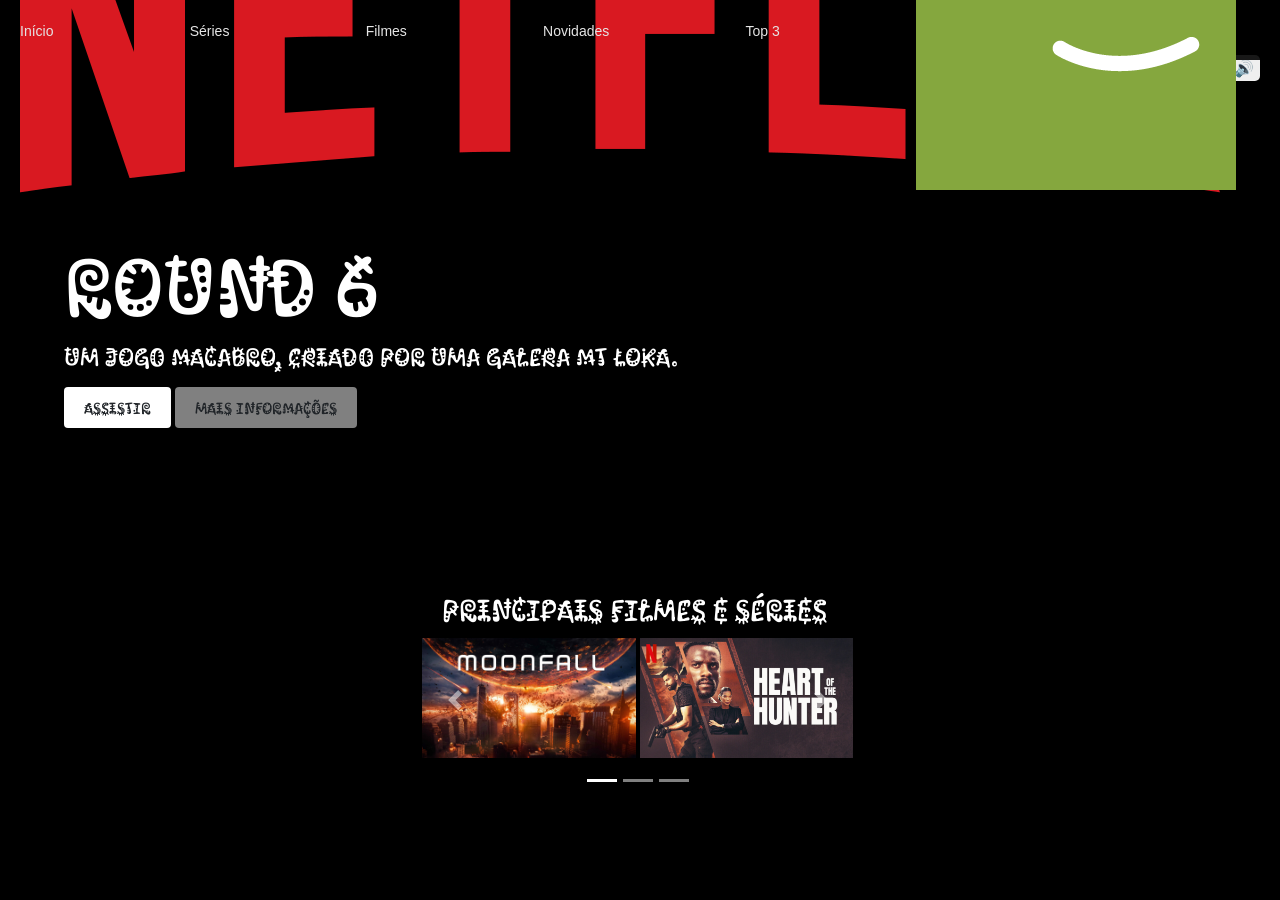
==== commit 9849412e: "arquivos movidos para layout 2" ====
--- a/index.html
+++ b/index.html
@@ -1,10 +1,10 @@
 <!DOCTYPE html>
 <html lang="pt-br">
 
-<head> 
+<head>
     <link rel="stylesheet" href="https://stackpath.bootstrapcdn.com/bootstrap/4.1.3/css/bootstrap.min.css"
         integrity="sha384-MCw98/SFnGE8fJT3GXwEOngsV7Zt27NXFoaoApmYm81iuXoPkFOJwJ8ERdknLPMO" crossorigin="anonymous">
-        <!-- LINHA ACIMA É O EFEITO BOOTSTRAP PARA O MENU DA PARTE DE BAIXO QUE LINKA PARA OUTROS FILMES--> 
+    <!-- LINHA ACIMA É O EFEITO BOOTSTRAP PARA O MENU DA PARTE DE BAIXO QUE LINKA PARA OUTROS FILMES-->
     <meta charset="UTF-8">
     <meta name="viewport" content="width=device-width, initial-scale=1.0">
     <title>NetFlix do Val</title>
@@ -15,14 +15,24 @@
 
     <audio src="audio/tudum-netflix-sound.mp3" class="audio"></audio>
 
-    <ul>
-        <li>
-            <img src="img/logo.png" class="img-topo">
-        </li>
-        <li>
-            <img src="img/avatar.png" class="img-topo">
-        </li>
-    </ul>
+    <nav class="navbar-box">
+        <img src="img/logo.png" class="img-topo logo">
+
+        <!-- Ícone do Menu Sanduíche -->
+        <button class="btn-sanduiche" id="btnSanduiche">
+            &#9776; <!-- Código HTML para o ícone de 3 barras -->
+        </button>
+
+        <ul class="menu-links" id="menuLinks">
+            <li><a href="./index.html" target="_blank" rel="noopener noreferrer">Início</a></li>
+            <li><a href="./series.html" target="_blank" rel="noopener noreferrer">Séries</a></li>
+            <li><a href="./filmes.html" target="_blank" rel="noopener noreferrer">Filmes</a></li>
+            <li><a href="./novidades.html" target="_blank" rel="noopener noreferrer">Novidades</a></li>
+            <li><a href="./top3.html" target="_blank" rel="noopener noreferrer">Top 3</a></li>
+
+            <li><img src="img/avatar.png" class="img-topo avatar"></li>
+        </ul>
+    </nav>
 
     <div class="capa">
         <h1 class="capa-titulo">Round 6</h1>
@@ -35,7 +45,8 @@
 
     <button class="botao-som">🔊</button>
 
-    <div id="carouselExampleIndicators" class="carousel slide" data-ride="carousel"> <!--DIV CRIADA PARA O EFEITO CARROSSEL DA BARRA MENU INFERIOR DO SITE PRINCIPAL-->
+    <div id="carouselExampleIndicators" class="carousel slide" data-ride="carousel">
+        <!--DIV CRIADA PARA O EFEITO CARROSSEL DA BARRA MENU INFERIOR DO SITE PRINCIPAL-->
         <ol class="carousel-indicators"> <!--LISTA ORDENADA PARA OS INDICADORES DO CARROSSEL-->
             <li data-target="#carouselExampleIndicators" data-slide-to="0" class="active"></li>
             <li data-target="#carouselExampleIndicators" data-slide-to="1"></li>
@@ -44,7 +55,8 @@
         <h2 class="titulo-carrosel">Principais Filmes e Séries</h2>
 
         <div class="carousel-inner"> <!--DIV PARA O CONTEÚDO DO CARROSSEL, MOSTRANDO 2 FILMES POR VEZ-->
-            <div class="carousel-item active"> <!--NO CASO ESSA SENDO A PRINCIPAL, QUE MOSTRARÁ OS FILMES ASSIM QUE O NAVEGADOR CARREGAR A PÁGINA-->
+            <div class="carousel-item active">
+                <!--NO CASO ESSA SENDO A PRINCIPAL, QUE MOSTRARÁ OS FILMES ASSIM QUE O NAVEGADOR CARREGAR A PÁGINA-->
                 <img src="img/moonfall.jpg" class="img-carrossel">
                 <img src="img/hunter.jpg" class="img-carrossel">
             </div>
@@ -60,17 +72,22 @@
             </div>
 
         </div>
-        <a class="carousel-control-prev" href="#carouselExampleIndicators" role="button" data-slide="prev"> <!--BOTÃO DO TIPO "LINK" PARA SELECIONAR OS ITENS ANTERIORES DO CARROSSEL-->
-            <span class="carousel-control-prev-icon" aria-hidden="true"></span> <!--TAG PARA ESTILIZAR O BOTÃO/LINK, NESSE CASO, PARA ESCONDER O NOME -->
-            <span class="sr-only">Anterior</span> <!--TAG PARA ESTILIZAR O BOTÃO/LINK, NESSE CASO, DIZER QUAL A FUNÇÃO DELE -->
+        <a class="carousel-control-prev" href="#carouselExampleIndicators" role="button" data-slide="prev">
+            <!--BOTÃO DO TIPO "LINK" PARA SELECIONAR OS ITENS ANTERIORES DO CARROSSEL-->
+            <span class="carousel-control-prev-icon" aria-hidden="true"></span>
+            <!--TAG PARA ESTILIZAR O BOTÃO/LINK, NESSE CASO, PARA ESCONDER O NOME -->
+            <span class="sr-only">Anterior</span>
+            <!--TAG PARA ESTILIZAR O BOTÃO/LINK, NESSE CASO, DIZER QUAL A FUNÇÃO DELE -->
         </a>
-        <a class="carousel-control-next" href="#carouselExampleIndicators" role="button" data-slide="next"> <!--MESMA COISA DO ANTERIOR, MAS COM A FUNÇÃO DE AVANÇAR OS ITENS DO CARROSSEL-->
+        <a class="carousel-control-next" href="#carouselExampleIndicators" role="button" data-slide="next">
+            <!--MESMA COISA DO ANTERIOR, MAS COM A FUNÇÃO DE AVANÇAR OS ITENS DO CARROSSEL-->
             <span class="carousel-control-next-icon" aria-hidden="true"></span>
             <span class="sr-only">Próximo</span>
         </a>
     </div>
 
-    <div class="modal"> <!--DIV COM DETALHES DO FILME/SERIE DA CAPA DA PAGINA, DEPOIS, QUE O USUÁRIO CLICAR NO BOTÃO "MAIS INFORMAÇÕES"-->
+    <div class="modal">
+        <!--DIV COM DETALHES DO FILME/SERIE DA CAPA DA PAGINA, DEPOIS, QUE O USUÁRIO CLICAR NO BOTÃO "MAIS INFORMAÇÕES"-->
         <div class="modal-conteudo">
             <h2>Round 6</h2>
             <p>A série Round 6 é uma ficção sul-coreana original da Netflix que conta a história de um grupo de pessoas
@@ -81,7 +98,7 @@
         </div>
     </div>
 
-        <!--LINKS PARA OS EFEITOS DO CARROSEL (SCRIPTS DO BOOTSTRAP)-->
+    <!--LINKS PARA OS EFEITOS DO CARROSEL (SCRIPTS DO BOOTSTRAP)-->
     <script src="https://code.jquery.com/jquery-3.3.1.slim.min.js"
         integrity="sha384-q8i/X+965DzO0rT7abK41JStQIAqVgRVzpbzo5smXKp4YfRvH+8abtTE1Pi6jizo"
         crossorigin="anonymous"></script>
@@ -97,4 +114,4 @@
     </script>
 </body>
 
-</html>
+</html>
--- a/style.css
+++ b/style.css
@@ -1,4 +1,4 @@
-/*EFEITO NOS ELEMENTOS DE DESCRIÇÃO(INFORMAÇÕES) - (TAGS: H1, H2, P) - DO FILME/SERIE PRINCIPAL DA CAPA DA PAGINA*/
+    /*EFEITO NOS ELEMENTOS DE DESCRIÇÃO(INFORMAÇÕES) - (TAGS: H1, H2, P) - DO FILME/SERIE PRINCIPAL DA CAPA DA PAGINA*/
 @import url('https://fonts.googleapis.com/css2?family=Kablammo&display=swap');
 
 
@@ -13,6 +13,65 @@
 position: relative;
 
 }
+
+
+
+
+
+
+/* Estilos Globais da Nav */
+.navbar-box {
+  position: fixed;
+  top: 0;
+  left: 0;
+  width: 100%;
+  height: 60px;
+  background-color: rgba(0, 0, 0, 0.9);
+  display: flex;
+  justify-content: space-between;
+  align-items: center;
+  padding: 0 20px;
+  z-index: 100;
+}
+
+.img-topo logo { 
+    height: 30px; 
+}
+
+.Img-topo avatar { 
+    height: 30px; 
+    border-radius: 4px; 
+}
+
+.btn-sanduiche {
+  display: none; /* Escondido no Desktop */
+  background: none;
+  border: none;
+  color: white;
+  font-size: 28px;
+  cursor: pointer;
+}
+
+.menu-links {
+  display: flex;
+  align-items: center;
+  gap: 20px;
+  list-style: none;
+  margin: 0;
+  padding: 0;
+}
+
+.menu-links a {
+  color: #e5e5e5;
+  text-decoration: none;
+  font-family: Arial, sans-serif;
+  font-size: 14px;
+}
+
+
+
+
+
 
 /* ESTILIZAÇÃO DA LISTA DA BARRA DE MENU SUPERIOR (IMAGEM LOGO NETFLIX E AVATAR) */
 ul {
@@ -25,10 +84,7 @@
     padding-top: 10px;
     }
 
-    /* AS DUAS IMAGENS DA BARRA DE MENU SUPERIOR TEM A MSM CLASS "IMG-TOPO", ESTILIZAÇÃO P AS DUAS IMAGENS */
-.img-topo {
-    height: 25px;
-}
+
 
 
 
@@ -135,4 +191,42 @@
     padding: 20px;
     width: 60%;
     color: white;
-}+}
+
+
+
+
+
+
+
+
+
+/* --- REGRAS PARA SMARTPHONES (Até 768px) --- */
+@media (max-width: 768px) {
+
+  .btn-sanduiche {
+    display: block; /* Exibe o botão sanduíche no celular */
+  }
+
+  .menu-links {
+    display: none; /* Esconde a lista por padrão */
+    flex-direction: column;
+    position: absolute;
+    top: 60px;
+    right: 0;
+    width: 100%;
+    background-color: #141414;
+    padding: 20px 0;
+    text-align: center;
+    box-shadow: 0px 8px 16px rgba(0,0,0,0.8);
+  }
+
+  /* Classe ativada via JS para abrir o menu */
+  .menu-links.ativo {
+    display: flex;
+  }
+
+  .menu-links li {
+    margin: 10px 0;
+  }
+}
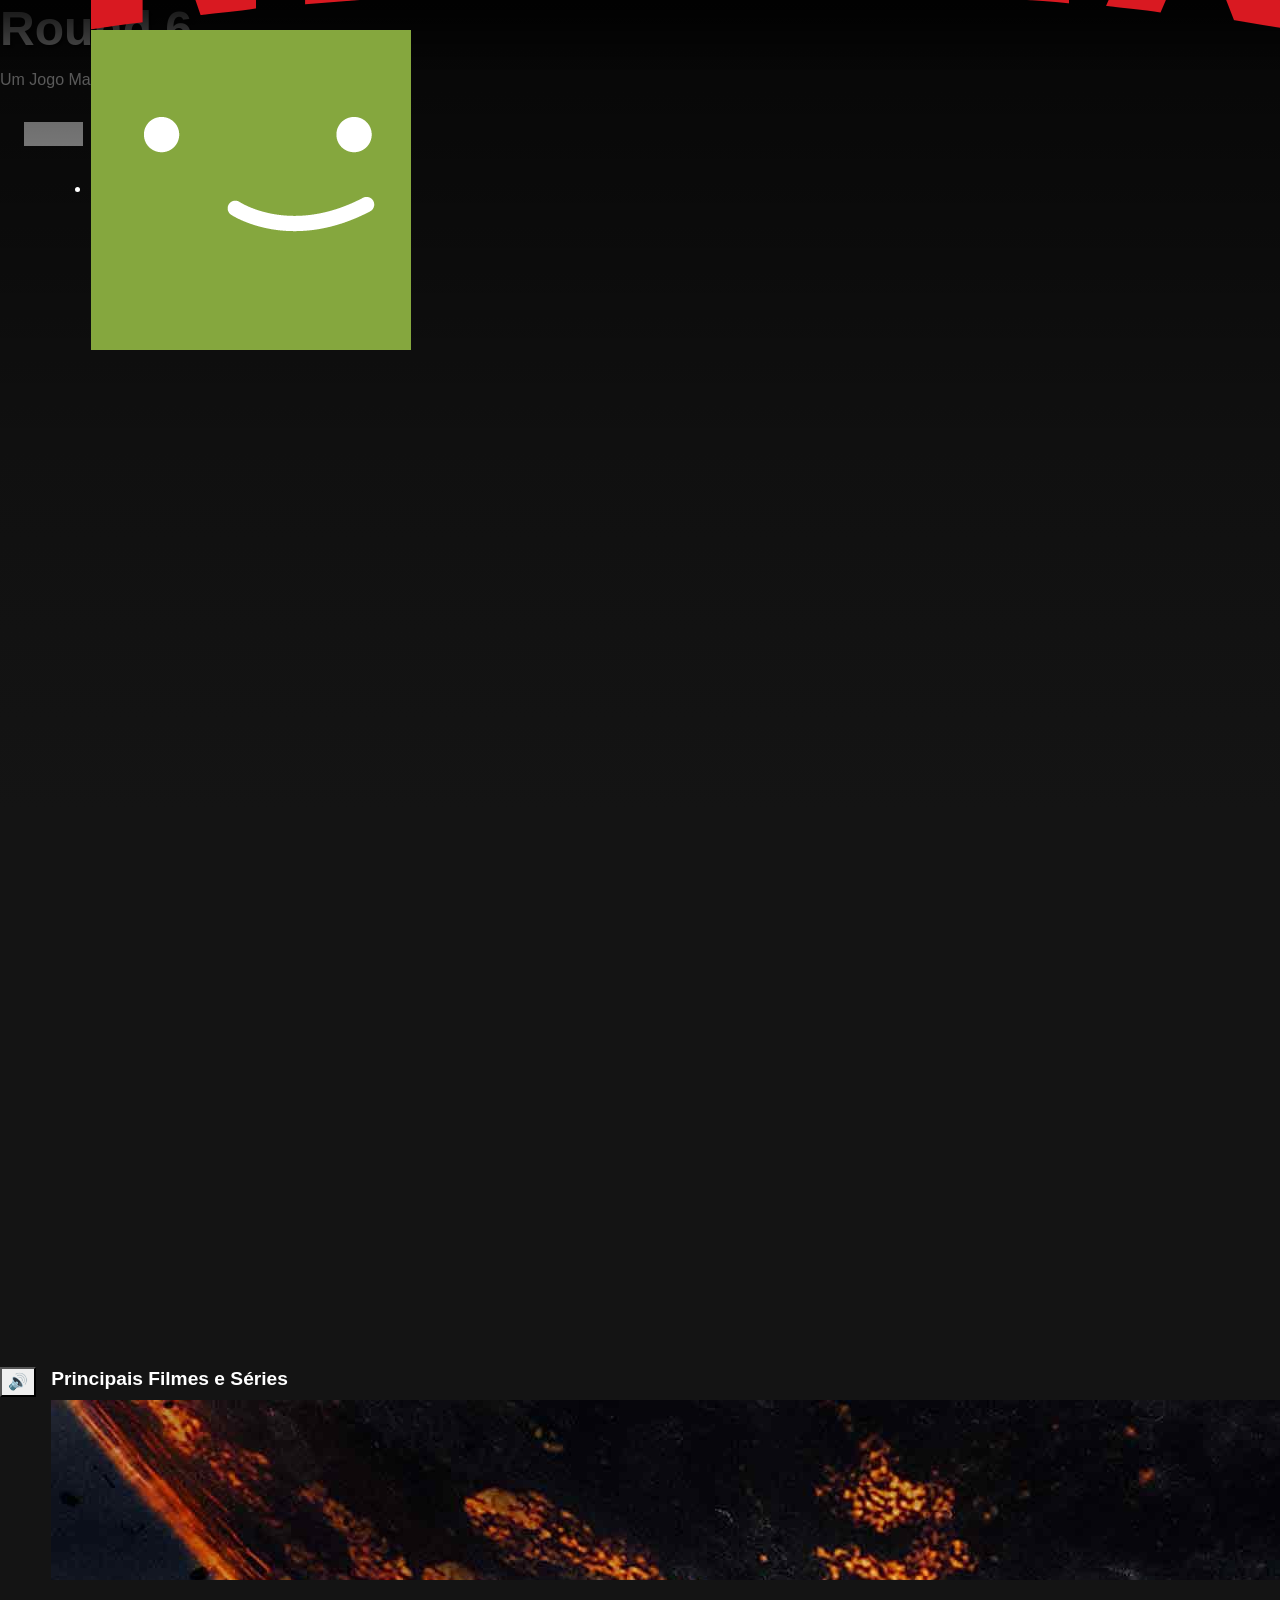
==== commit 67910867: "layoujt 3_movido_final" ====
--- a/index.html
+++ b/index.html
@@ -15,76 +15,67 @@
 
     <audio src="audio/tudum-netflix-sound.mp3" class="audio"></audio>
 
-    <nav class="navbar-box">
-        <img src="img/logo.png" class="img-topo logo">
+    <header class="navbar-netflix">
+        <ul>
+            <li><img src="img/logo.png" class="img-topo"></li>
+            <li><img src="img/avatar.png" class="img-topo"></li>
+        </ul>
+    </header>
 
-        <!-- Ícone do Menu Sanduíche -->
-        <button class="btn-sanduiche" id="btnSanduiche">
-            &#9776; <!-- Código HTML para o ícone de 3 barras -->
-        </button>
+    <main class="hero-container">
+        
+        <h1 class="hero-title">Round 6</h1>
+        
+        <p class="hero-description">Um Jogo Macabro, criado por uma galera mt loka.</p>
+    
+        <div class="btn-container">
+            <div class="btn-netflix">    
+                <a class="btn-play">Assistir</a>
+                <a class="btn-info">Mais Informações</a>
+            </div>
+        </div>
+    </main>
 
-        <ul class="menu-links" id="menuLinks">
-            <li><a href="./index.html" target="_blank" rel="noopener noreferrer">Início</a></li>
-            <li><a href="./series.html" target="_blank" rel="noopener noreferrer">Séries</a></li>
-            <li><a href="./filmes.html" target="_blank" rel="noopener noreferrer">Filmes</a></li>
-            <li><a href="./novidades.html" target="_blank" rel="noopener noreferrer">Novidades</a></li>
-            <li><a href="./top3.html" target="_blank" rel="noopener noreferrer">Top 3</a></li>
-
-            <li><img src="img/avatar.png" class="img-topo avatar"></li>
-        </ul>
-    </nav>
-
-    <div class="capa">
-        <h1 class="capa-titulo">Round 6</h1>
-        <p class="capa-descrição">Um Jogo Macabro, criado por uma galera mt loka.</p>
-        <a class="link-assistir">Assistir</a>
-        <a class="link-info">Mais Informações</a>
-    </div>
-
-    <video src="video/round6.mp4" autoplay muted loop class="video"></video>
+    <video src="video/round6.mp4" class="hero-video" autoplay muted loop ></video>
+    <div class="hero-overlay"></div>
 
     <button class="botao-som">🔊</button>
 
-    <div id="carouselExampleIndicators" class="carousel slide" data-ride="carousel">
-        <!--DIV CRIADA PARA O EFEITO CARROSSEL DA BARRA MENU INFERIOR DO SITE PRINCIPAL-->
-        <ol class="carousel-indicators"> <!--LISTA ORDENADA PARA OS INDICADORES DO CARROSSEL-->
-            <li data-target="#carouselExampleIndicators" data-slide-to="0" class="active"></li>
-            <li data-target="#carouselExampleIndicators" data-slide-to="1"></li>
-            <li data-target="#carouselExampleIndicators" data-slide-to="2"></li>
-        </ol>
-        <h2 class="titulo-carrosel">Principais Filmes e Séries</h2>
 
-        <div class="carousel-inner"> <!--DIV PARA O CONTEÚDO DO CARROSSEL, MOSTRANDO 2 FILMES POR VEZ-->
-            <div class="carousel-item active">
-                <!--NO CASO ESSA SENDO A PRINCIPAL, QUE MOSTRARÁ OS FILMES ASSIM QUE O NAVEGADOR CARREGAR A PÁGINA-->
-                <img src="img/moonfall.jpg" class="img-carrossel">
-                <img src="img/hunter.jpg" class="img-carrossel">
-            </div>
+<!--ANTES CARROSSEL, E AGORA UMA FILEIRA DE FILMES, QUE ROLA AUTOMATICAMENTE-->
 
-            <div class="carousel-item">
-                <img src="img/f1.jpg" class="img-carrossel">
-                <img src="img/chokehold.jpg" class="img-carrossel">
-            </div>
+    <div class="row-container">
+       
+        <h2 class="row-title">Principais Filmes e Séries</h2>
 
-            <div class="carousel-item">
-                <img src="img/abyss.jpg" class="img-carrossel">
-                <img src="img/jaula.jpg" class="img-carrossel">
+        <div class="row-cards"> 
+            <div class="movie-card">
+                <img src="img/moonfall.jpg">
+                <img src="img/hunter.jpg">
+                <img src="img/f1.jpg">
+                <img src="img/chokehold.jpg">
+                <img src="img/abyss.jpg">
+                <img src="img/jaula.jpg">
             </div>
 
         </div>
+
+    <!--   
         <a class="carousel-control-prev" href="#carouselExampleIndicators" role="button" data-slide="prev">
-            <!--BOTÃO DO TIPO "LINK" PARA SELECIONAR OS ITENS ANTERIORES DO CARROSSEL-->
+            BOTÃO DO TIPO "LINK" PARA SELECIONAR OS ITENS ANTERIORES DO CARROSSEL
             <span class="carousel-control-prev-icon" aria-hidden="true"></span>
-            <!--TAG PARA ESTILIZAR O BOTÃO/LINK, NESSE CASO, PARA ESCONDER O NOME -->
+            TAG PARA ESTILIZAR O BOTÃO/LINK, NESSE CASO, PARA ESCONDER O NOME 
             <span class="sr-only">Anterior</span>
-            <!--TAG PARA ESTILIZAR O BOTÃO/LINK, NESSE CASO, DIZER QUAL A FUNÇÃO DELE -->
+           TAG PARA ESTILIZAR O BOTÃO/LINK, NESSE CASO, DIZER QUAL A FUNÇÃO DELE
         </a>
         <a class="carousel-control-next" href="#carouselExampleIndicators" role="button" data-slide="next">
-            <!--MESMA COISA DO ANTERIOR, MAS COM A FUNÇÃO DE AVANÇAR OS ITENS DO CARROSSEL-->
+            MESMA COISA DO ANTERIOR, MAS COM A FUNÇÃO DE AVANÇAR OS ITENS DO CARROSSEL
             <span class="carousel-control-next-icon" aria-hidden="true"></span>
             <span class="sr-only">Próximo</span>
         </a>
+    -->
     </div>
+
 
     <div class="modal">
         <!--DIV COM DETALHES DO FILME/SERIE DA CAPA DA PAGINA, DEPOIS, QUE O USUÁRIO CLICAR NO BOTÃO "MAIS INFORMAÇÕES"-->
@@ -98,16 +89,7 @@
         </div>
     </div>
 
-    <!--LINKS PARA OS EFEITOS DO CARROSEL (SCRIPTS DO BOOTSTRAP)-->
-    <script src="https://code.jquery.com/jquery-3.3.1.slim.min.js"
-        integrity="sha384-q8i/X+965DzO0rT7abK41JStQIAqVgRVzpbzo5smXKp4YfRvH+8abtTE1Pi6jizo"
-        crossorigin="anonymous"></script>
-    <script src="https://cdnjs.cloudflare.com/ajax/libs/popper.js/1.14.3/umd/popper.min.js"
-        integrity="sha384-ZMP7rVo3mIykV+2+9J3UJ46jBk0WLaUAdn689aCwoqbBJiSnjAK/l8WvCWPIPm49"
-        crossorigin="anonymous"></script>
-    <script src="https://stackpath.bootstrapcdn.com/bootstrap/4.1.3/js/bootstrap.min.js"
-        integrity="sha384-ChfqqxuZUCnJSK3+MXmPNIyE6ZbWh2IMqE241rYiqJxyMiZ6OW/JmZQ5stwEULTy"
-        crossorigin="anonymous"></script>
+   
 
     <script src="scripts.js">
 
--- a/style.css
+++ b/style.css
@@ -1,232 +1,214 @@
-    /*EFEITO NOS ELEMENTOS DE DESCRIÇÃO(INFORMAÇÕES) - (TAGS: H1, H2, P) - DO FILME/SERIE PRINCIPAL DA CAPA DA PAGINA*/
+/*EFEITO NOS ELEMENTOS DE DESCRIÇÃO(INFORMAÇÕES) - (TAGS: H1, H2, P) - DO FILME/SERIE PRINCIPAL DA CAPA DA PAGINA*/
 @import url('https://fonts.googleapis.com/css2?family=Kablammo&display=swap');
 
-
-/* 
-"BODY" TAMBEM CONHECIDO COMO "*" 
-*/
+/* Reset simples para consistência */
 body {
-background-color: black;
-margin: 0;
-padding: 0;
-font-family: "Kablammo", system-ui;
-position: relative;
-
-}
-
-
-
-
-
-
-/* Estilos Globais da Nav */
-.navbar-box {
-  position: fixed;
-  top: 0;
-  left: 0;
-  width: 100%;
-  height: 60px;
-  background-color: rgba(0, 0, 0, 0.9);
-  display: flex;
-  justify-content: space-between;
-  align-items: center;
-  padding: 0 20px;
-  z-index: 100;
-}
-
-.img-topo logo { 
-    height: 30px; 
-}
-
-.Img-topo avatar { 
-    height: 30px; 
-    border-radius: 4px; 
-}
-
-.btn-sanduiche {
-  display: none; /* Escondido no Desktop */
-  background: none;
-  border: none;
-  color: white;
-  font-size: 28px;
-  cursor: pointer;
-}
-
-.menu-links {
-  display: flex;
-  align-items: center;
-  gap: 20px;
-  list-style: none;
-  margin: 0;
-  padding: 0;
-}
-
-.menu-links a {
-  color: #e5e5e5;
-  text-decoration: none;
-  font-family: Arial, sans-serif;
-  font-size: 14px;
-}
-
-
-
-
-
-
-/* ESTILIZAÇÃO DA LISTA DA BARRA DE MENU SUPERIOR (IMAGEM LOGO NETFLIX E AVATAR) */
-ul {
-    height: 25px;
-    width: 95%;
-    display: flex;
-    justify-content: space-between;
-    list-style-type: none;
+    background-color: #141414;
+    /* Preto oficial Netflix */
+    color: #fff;
+    font-family: 'Helvetica Neue', Helvetica, Arial, sans-serif;
+    margin: 0;
+    overflow-x: hidden;
+}
+
+/* Header Transparente com Degradê */
+.navbar-netflix {
     position: fixed;
-    padding-top: 10px;
-    }
-
-
-
-
-
-
-video {
-    width: 100%;
-    min-height: 80%;
-}
-
-/* TODAS AS IMAGENS DOS FILMES QUE SERÃO EXIBIDAS NO CARROSSEL */
-.img-carrossel {
-    height: 120px;
-}
-
- /* FUNÇÃO QUE DA MOVIMENTO AO CARROSSEL */
-#carouselExampleIndicators {
-    background-color: transparent;
-    position: absolute;
-    bottom: -25%;
-    left: 33%;
-    padding-bottom: 50px;
-}
-
-/* TEXTO ACIMA DO CARROSEL */
-.titulo-carrosel {
-    color: white;
-    font-size: 30px;
-    margin-bottom: 10px;
-    margin-left: 20px;
-    position: relative;
-}
-
-/* DIV COM AS TAGS DE TITULO<h1>, TEXTO<p> E BOTÕES-LINK<a> COM AS INFORMAÇÕES DA SERIE/FILME DE CAPA */
-.capa {
-    position: absolute;
-    bottom: 35%;
-    left: 5%;
-    width: 50%;
-    z-index: 3;
-
-}
-/* TAG DE TITULO DO FILME DE CAPA DA PAGINA */
-.capa-titulo {
-    color: white;
-    font-size: 80px; 
-    margin-bottom: 5px;
-    font-weight: bold;
-}
-
-/* TAG DE DESCRIÇÃO DO FILME DE CAPA DA PAGINA */
-.capa-descrição {
-    color: white;
-    font-size: 25px;
-    margin-bottom: 20px;
-}
-
-/* TAG DE BOTÃO "ASSISTIR" DO FILME DE CAPA DA PAGINA, NO QUAL, ESTÁ LINKADO AO SOM "TUNDUM, QUANDO FOR CLICADO" */
-.link-assistir {
-    background-color: white;
-    color: black;
-    padding: 10px 20px;
-    border-radius: 4px;
-    cursor: pointer;
-}
-
-/* TAG DA CAIXA DE INFORMAÇÕES DO FILME DE CAPA DA PAGINA, QUE É ABERTA AO CLICAR NO BOTÃO "MAIS INFORMAÇÕES" */
-.link-info {
-    color: black;
-    background-color: grey;
-    padding: 10px 20px;
-    border-radius: 4px;
-    cursor: pointer;
-}
-
-
-/* SERVE DE REFERENCIA PARA OUTROS BOTÕES COMO DO WHATSAPP*/
-.botao-som {
-    position: absolute;
-    border: none;
-    border-radius: 5px;
-    cursor: pointer;
-    z-index: 5;
-    top: 55px;
-    right: 20px;
-}
-
-
-/* DIV COM DETALHES DO FILME/SERIE DA CAPA DA PAGINA, DEPOIS, QUE O USUÁRIO CLICAR NO BOTÃO "MAIS INFORMAÇÕES" */
-.modal {
-    display: none;
-    position: fixed ;
-    z-index: 5;
-    left: 0;
     top: 0;
     width: 100%;
+    height: 70px;
+    background: linear-gradient(180deg, rgba(0, 0, 0, 0.7) 10%, transparent);
+    display: flex;
+    justify-content: space-between;
+    align-items: center;
+    padding: 0 4%;
+    z-index: 10;
+}
+
+
+
+
+/* Área Principal (Hero/Destaque com Vídeo) */
+
+/*  [MAIN-BOX OU CAPA]  */
+.hero-container {
+    position: relative;
+    height: 80vh;
+    /* Ocupa 80% da altura da tela */
+    width: 100%;
+}
+
+/*  [CAPA-TITULO <h1>]  */
+.hero-title {
+    font-size: 3rem;
+    font-weight: 800;
+    margin-bottom: 10px;
+    text-shadow: 2px 2px 4px rgba(0, 0, 0, 0.6);
+}
+
+/*  [CAPA-DESCRIÇÃO <p>]  */
+.hero-description {
+    font-size: 1rem;
+    max-width: 500px;
+    margin-bottom: 20px;
+    color: #e5e5e5;
+}
+
+
+
+/* [NOVA <div> PARA OS BOTÕES/LINK] */
+.btn-container {
+    display: flex;
+    gap: 12px;
+}
+
+/* [CUSTOMIZAC_BOTOES/LINK] - UMA <div> DENTRO DA OUTRA */
+.btn-netflix {
+    padding: 10px 24px;
+    border-radius: 4px;
+    font-weight: bold;
+    font-size: 1rem;
+    border: none;
+    cursor: pointer;
+    display: flex;
+    align-items: center;
+    gap: 8px;
+}
+
+/* [LINK-ASSISTIR <a>] */
+.btn-play {
+    background-color: #ffffff;
+    color: #000;
+}
+
+.btn-play:hover {
+    background-color: rgba(255, 255, 255, 0.75);
+}
+
+/* [LINK-INFO <a>] */
+.btn-info {
+    background-color: rgba(109, 109, 110, 0.7);
+    color: #fff;
+}
+
+.btn-info:hover {
+    background-color: rgba(109, 109, 110, 0.4);
+}
+
+
+
+/* [VIDEO]  */
+.hero-video {
+    width: 100%;
     height: 100%;
-    background-color: rgba( 0, 0, 0, 0.8);
-}
-
-/* EFEITO DA CAIXA DE DIALOGO QUE APARECE, COM OS DETALHES DO FILME/SERIE DA CAPA, LOGO APÓS O USUÁRIO CLICAR NO BOTÃO "MAIS INFORMAÇÕES" */
-.modal-conteudo {
-    background-color: #181818;
-    margin: 30px auto;
-    padding: 20px;
-    width: 60%;
-    color: white;
-}
-
-
-
-
-
-
-
-
-
-/* --- REGRAS PARA SMARTPHONES (Até 768px) --- */
-@media (max-width: 768px) {
-
-  .btn-sanduiche {
-    display: block; /* Exibe o botão sanduíche no celular */
-  }
-
-  .menu-links {
-    display: none; /* Esconde a lista por padrão */
+    object-fit: cover;
+}
+
+/* Degradê escuro sobre o vídeo para dar leitura ao texto */
+/* Obs.: Criar uma <div> para o efeito do video, com “class = hero-overlay” */
+
+/* [EFEITO VIDEO]  */
+.hero-overlay {
+    position: absolute;
+    inset: 0;
+    background: linear-gradient(0deg, #141414 10%, rgba(0, 0, 0, 0.2) 50%, rgba(0, 0, 0, 0.7) 100%);
+    display: flex;
     flex-direction: column;
-    position: absolute;
-    top: 60px;
-    right: 0;
-    width: 100%;
-    background-color: #141414;
-    padding: 20px 0;
-    text-align: center;
-    box-shadow: 0px 8px 16px rgba(0,0,0,0.8);
-  }
-
-  /* Classe ativada via JS para abrir o menu */
-  .menu-links.ativo {
-    display: flex;
-  }
-
-  .menu-links li {
-    margin: 10px 0;
-  }
-}
+    justify-content: flex-end;
+    padding: 0 4% 40px 4%;
+}
+
+
+
+
+/* [CARROSEL] */
+
+/* Fileira de Filmes com Scroll Horizontal Nativo (Igual ao App da Netflix) */
+/* Fileira em Inglês é “row”, por isso será adotado */
+
+/* [CAROUSEL SLIDE > fileira-container ] */
+.row-container {
+    padding: 0 0 20px 4%;
+    margin-top: -30px;
+    /* Sobrepõe levemente o gradiente do hero */
+    position: relative;
+    z-index: 5;
+}
+
+/* [TITULO-CARROSEL > fileira-titulo] */
+.row-title {
+    font-size: 1.2rem;
+    font-weight: 700;
+    margin-bottom: 10px;
+}
+
+
+/* Lista horizontal deslizável */
+
+/* Uma <div> para todas as imagens [CAROUSEL-INNER > fileira-cards] */
+.row-cards {
+    display: flex;
+    gap: 8px;
+    overflow-x: auto;
+    scroll-behavior: smooth;
+    padding-bottom: 10px;
+}
+
+/* Esconde a barra de scroll padrão mantendo a funcionalidade de deslizar */
+.row-cards::-webkit-scrollbar {
+    display: none;
+}
+
+
+
+
+/* Class para todas as imagens do Carrossel [CAROUSEL-ITEM > card-filme] */
+
+.movie-card {
+    min-width: 120px;
+    height: 170px;
+    border-radius: 4px;
+    object-fit: cover;
+    transition: transform 0.3s ease;
+    cursor: pointer;
+}
+
+.movie-card :hover {
+    transform: scale(1.08);
+}
+
+
+
+/* [RESPONSIVO] */
+
+/* Ajustes Responsivos para Telas de Smartphones */
+
+
+@media (max-width: 600px) {
+    .hero-container {
+        height: 65vh;
+    }
+
+    .hero-title {
+        font-size: 2rem;
+    }
+
+    .hero-description {
+        font-size: 0.85rem;
+        display: -webkit-box;
+        -webkit-line-clamp: 2;
+        line-clamp: 2; /* 👈 Adicione esta linha para limpar o aviso do VS Code */
+        -webkit-box-orient: vertical;
+        overflow: hidden;
+    }
+
+    .btn-netflix {
+        font-size: 0.85rem;
+        padding: 8px 16px;
+    }
+
+    .movie-card {
+        min-width: 100px;
+        height: 140px;
+    }
+}
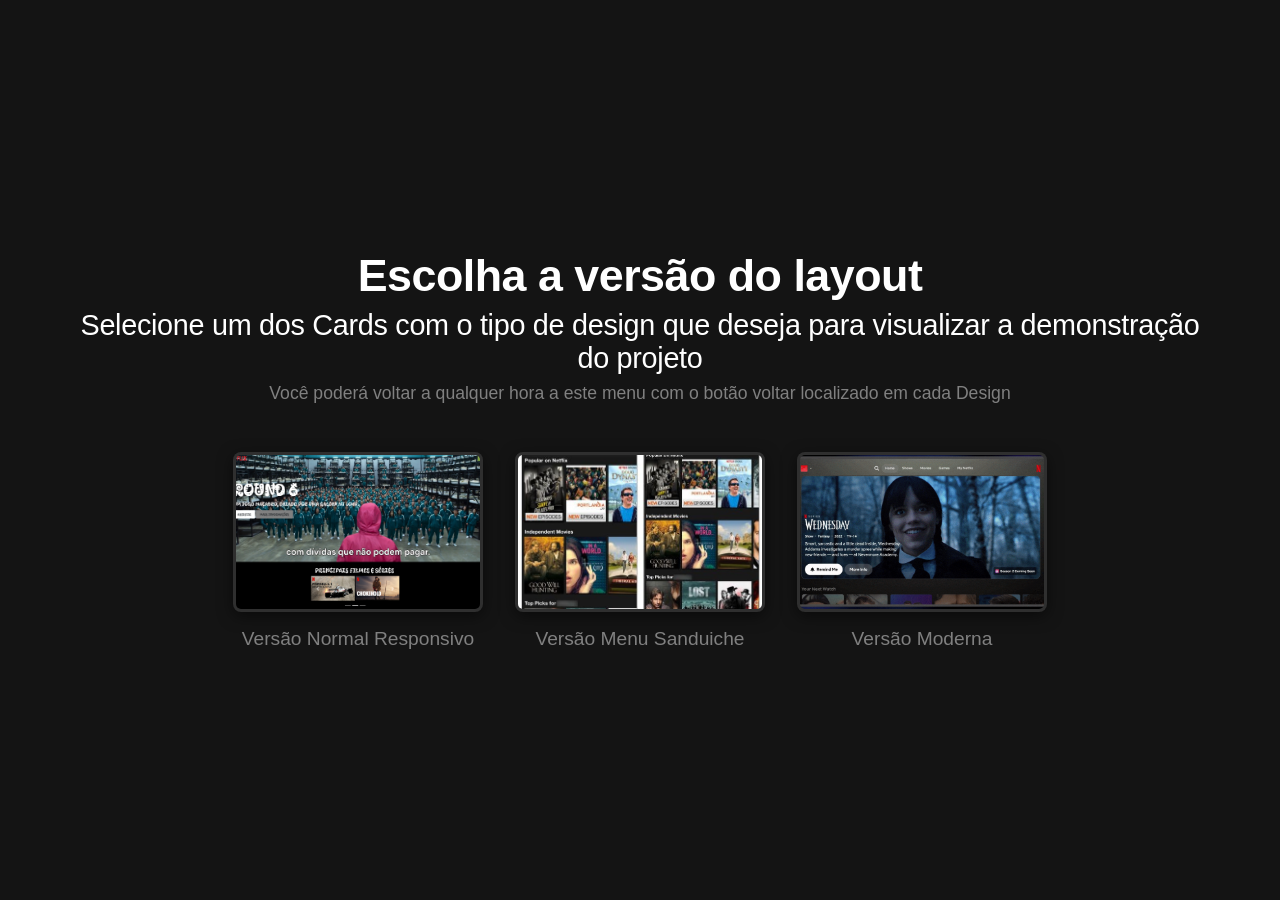
==== commit 3ad65bcb: "Inseridos/editados: Pastas com prints p os cards, html e css do site menu, modificações inseridas no" ====
--- a/index.html
+++ b/index.html
@@ -1,99 +1,51 @@
 <!DOCTYPE html>
-<html lang="pt-br">
-
+<html lang="pt-BR">
 <head>
-    <link rel="stylesheet" href="https://stackpath.bootstrapcdn.com/bootstrap/4.1.3/css/bootstrap.min.css"
-        integrity="sha384-MCw98/SFnGE8fJT3GXwEOngsV7Zt27NXFoaoApmYm81iuXoPkFOJwJ8ERdknLPMO" crossorigin="anonymous">
-    <!-- LINHA ACIMA É O EFEITO BOOTSTRAP PARA O MENU DA PARTE DE BAIXO QUE LINKA PARA OUTROS FILMES-->
-    <meta charset="UTF-8">
-    <meta name="viewport" content="width=device-width, initial-scale=1.0">
-    <title>NetFlix do Val</title>
-    <link rel="stylesheet" href="style.css">
+  <meta charset="UTF-8">
+  <meta name="viewport" content="width=device-width, initial-scale=1.0">
+  <title>VALFLIX - O streaming do Val</title>
+  <link rel="stylesheet" href="style-intro.css">
 </head>
-
 <body>
 
-    <audio src="audio/tudum-netflix-sound.mp3" class="audio"></audio>
+  <main class="netflix-container">
+    <header class="header">
+      <h1>Escolha a versão do layout</h1>
 
-    <header class="navbar-netflix">
-        <ul>
-            <li><img src="img/logo.png" class="img-topo"></li>
-            <li><img src="img/avatar.png" class="img-topo"></li>
-        </ul>
+<!-- Aqui necessita que se crie uma estilização no Css, \[<h2>] e \[<p>]que pode ser a msm, ou não, que tenha que alterar -->
+      <h2>Selecione um dos Cards com o tipo de design que deseja para visualizar a demonstração do projeto</h2>
+      <p>Você poderá voltar a qualquer hora a este menu com o botão voltar localizado em cada Design</p>
     </header>
 
-    <main class="hero-container">
-        
-        <h1 class="hero-title">Round 6</h1>
-        
-        <p class="hero-description">Um Jogo Macabro, criado por uma galera mt loka.</p>
-    
-        <div class="btn-container">
-            <div class="btn-netflix">    
-                <a class="btn-play">Assistir</a>
-                <a class="btn-info">Mais Informações</a>
-            </div>
+    <div class="cards-grid">
+ 
+      <!-- Card Layout 1 -->
+      <a href="./normal_responsivo_layout_1/index.html" class="card">
+        <div class="card-image-wrapper">
+          <img src="assets/img_valfix_card_estiliz_normal_layout1.png" alt="Prévia Layout Normal Responsivo">
         </div>
-    </main>
+        <div class="card-title">Versão Normal Responsivo</div>
+      </a>
 
-    <video src="video/round6.mp4" class="hero-video" autoplay muted loop ></video>
-    <div class="hero-overlay"></div>
+      <!-- Card Layout 2 -->
+      <a href="./menu_sanduiche_layout_2/index.html" class="card">
+        <div class="card-image-wrapper">
+    	  <img src="assets/img_valflix_card_sanduiche_layout2.jpg" alt="Prévia Layout Menu Sanduiche">
+        </div>
+        <div class="card-title">Versão Menu Sanduiche</div>
+      </a>
 
-    <button class="botao-som">🔊</button>
+      <!-- Card Layout 3 -->
+      <a href="./design_moderno_layout_3/index.html" class="card">
+         <div class="card-image-wrapper">
+            <img src="assets/img_valfix_card_design_moderno_layout3.png" alt="Prévia Layout Moderno">
+         </div>
+         <div class="card-title">Versão Moderna</div>
+      </a>
 
+    </div>
+  </main>
 
-<!--ANTES CARROSSEL, E AGORA UMA FILEIRA DE FILMES, QUE ROLA AUTOMATICAMENTE-->
+</body>
+</html>
 
-    <div class="row-container">
-       
-        <h2 class="row-title">Principais Filmes e Séries</h2>
-
-        <div class="row-cards"> 
-            <div class="movie-card">
-                <img src="img/moonfall.jpg">
-                <img src="img/hunter.jpg">
-                <img src="img/f1.jpg">
-                <img src="img/chokehold.jpg">
-                <img src="img/abyss.jpg">
-                <img src="img/jaula.jpg">
-            </div>
-
-        </div>
-
-    <!--   
-        <a class="carousel-control-prev" href="#carouselExampleIndicators" role="button" data-slide="prev">
-            BOTÃO DO TIPO "LINK" PARA SELECIONAR OS ITENS ANTERIORES DO CARROSSEL
-            <span class="carousel-control-prev-icon" aria-hidden="true"></span>
-            TAG PARA ESTILIZAR O BOTÃO/LINK, NESSE CASO, PARA ESCONDER O NOME 
-            <span class="sr-only">Anterior</span>
-           TAG PARA ESTILIZAR O BOTÃO/LINK, NESSE CASO, DIZER QUAL A FUNÇÃO DELE
-        </a>
-        <a class="carousel-control-next" href="#carouselExampleIndicators" role="button" data-slide="next">
-            MESMA COISA DO ANTERIOR, MAS COM A FUNÇÃO DE AVANÇAR OS ITENS DO CARROSSEL
-            <span class="carousel-control-next-icon" aria-hidden="true"></span>
-            <span class="sr-only">Próximo</span>
-        </a>
-    -->
-    </div>
-
-
-    <div class="modal">
-        <!--DIV COM DETALHES DO FILME/SERIE DA CAPA DA PAGINA, DEPOIS, QUE O USUÁRIO CLICAR NO BOTÃO "MAIS INFORMAÇÕES"-->
-        <div class="modal-conteudo">
-            <h2>Round 6</h2>
-            <p>A série Round 6 é uma ficção sul-coreana original da Netflix que conta a história de um grupo de pessoas
-                que aceitam um convite para participar de um jogo mortal de sobrevivência:
-            </p>
-            <p>Genero: Terror Ação Suspense</p>
-            <p>Ano de Lançamento: 2021</p>
-        </div>
-    </div>
-
-   
-
-    <script src="scripts.js">
-
-    </script>
-</body>
-
-</html>
--- a/style-intro.css
+++ b/style-intro.css
@@ -0,0 +1,122 @@
+/* Reset básico e tipografia */
+* {
+  margin: 0;
+  padding: 0;
+  box-sizing: border-box;
+}
+
+body {
+  font-family: -apple-system, BlinkMacSystemFont, 'Segoe UI', Roboto, Helvetica, Arial, sans-serif;
+  background-color: #141414; /* Fundo escuro estilo Netflix */
+  color: #ffffff;
+  min-height: 100vh;
+  display: flex;
+  align-items: center;
+  justify-content: center;
+}
+
+/* Container Principal */
+.netflix-container {
+  text-align: center;
+  padding: 2rem;
+  max-width: 1200px;
+  width: 100%;
+}
+
+.header h1 {
+  font-size: 2.8rem;
+  font-weight: 600;
+  margin-bottom: 0.5rem;
+  letter-spacing: -0.5px;
+}
+
+
+/* CRIADO POR MIM */
+.header h2 {
+  font-size: 1.8rem;
+  font-weight: 300;
+  margin-bottom: 0.5rem;
+  letter-spacing: -0.3px;
+}
+
+.header p {
+  color: #808080;
+  font-size: 1.1rem;
+  margin-bottom: 3rem;
+}
+
+/* Grid de Cards */
+.cards-grid {
+  display: flex;
+  justify-content: center;
+  align-items: center;
+  gap: 2rem;
+  flex-wrap: wrap; /* Para funcionar bem no celular */
+}
+
+/* Estilo Individual dos Cards */
+.card {
+  text-decoration: none;
+  color: #808080;
+  width: 250px;
+  cursor: pointer;
+  transition: transform 0.3s ease, color 0.3s ease;
+}
+
+.card-image-wrapper {
+  width: 100%;
+  height: 160px;
+  border-radius: 8px;
+  overflow: hidden;
+  border: 3px solid transparent;
+  box-shadow: 0 4px 15px rgba(0, 0, 0, 0.5);
+  transition: border-color 0.3s ease, box-shadow 0.3s ease;
+  background-color: #2f2f2f;
+}
+
+.card-image-wrapper img {
+  width: 100%;
+  height: 100%;
+  object-fit: cover; /* Garante que a imagem preencha a área sem distorcer */
+  transition: transform 0.3s ease;
+}
+
+.card-title {
+  margin-top: 1rem;
+  font-size: 1.2rem;
+  font-weight: 500;
+}
+
+/* Efeitos de HOVER (Passar o mouse por cima) - Estilo Netflix */
+.card:hover {
+  transform: scale(1.08); /* Zoom no card inteiro */
+  color: #ffffff; /* O texto fica branco brilhante */
+}
+
+.card:hover .card-image-wrapper {
+  border-color: #ffffff; /* Borda branca ao redor da imagem */
+  box-shadow: 0 8px 25px rgba(255, 255, 255, 0.2); /* Brilho suave em volta */
+}
+
+.card:hover .card-image-wrapper img {
+  transform: scale(1.05); /* Zoom leve adicional na imagem interna */
+}
+
+/* Ajuste para telas menores (Celulares) */
+@media (max-width: 768px) {
+  .header h1 {
+    font-size: 2rem;
+  }
+ 
+  .cards-grid {
+    gap: 1.5rem;
+  }
+ 
+  .card {
+    width: 200px;
+  }
+ 
+  .card-image-wrapper {
+    height: 130px;
+  }
+}
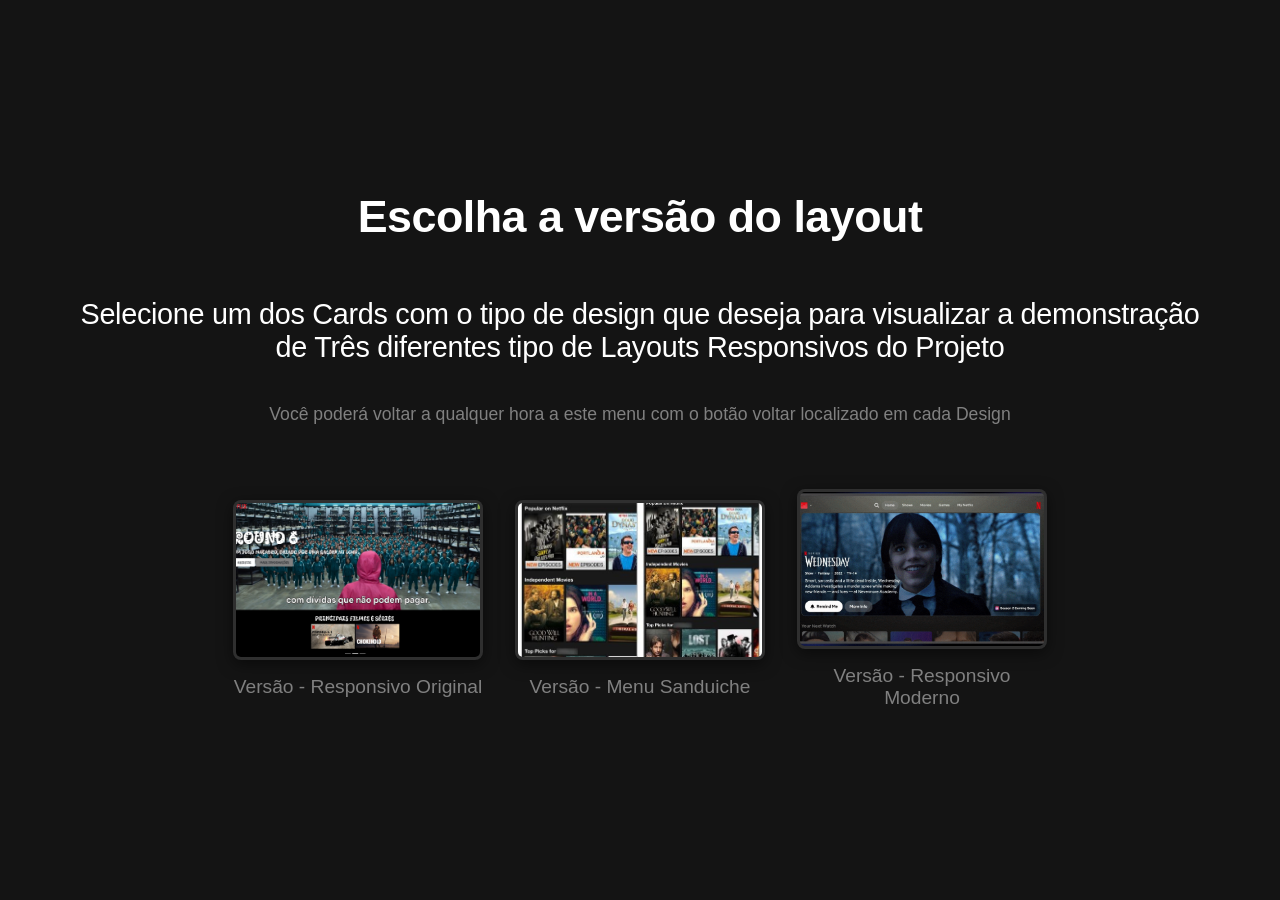
==== commit 4fa1c130: "Ajustes Layout - Espaçamento Desktop e Responsiv p/ colocar botão - Mudar Idioma" ====
--- a/index.html
+++ b/index.html
@@ -13,7 +13,7 @@
       <h1>Escolha a versão do layout</h1>
 
 <!-- Aqui necessita que se crie uma estilização no Css, \[<h2>] e \[<p>]que pode ser a msm, ou não, que tenha que alterar -->
-      <h2>Selecione um dos Cards com o tipo de design que deseja para visualizar a demonstração do projeto</h2>
+      <h2>Selecione um dos Cards com o tipo de design que deseja para visualizar a demonstração de Três diferentes tipo de Layouts Responsivos do Projeto</h2>
       <p>Você poderá voltar a qualquer hora a este menu com o botão voltar localizado em cada Design</p>
     </header>
 
@@ -24,7 +24,7 @@
         <div class="card-image-wrapper">
           <img src="assets/img_valfix_card_estiliz_normal_layout1.png" alt="Prévia Layout Normal Responsivo">
         </div>
-        <div class="card-title">Versão Normal Responsivo</div>
+        <div class="card-title">Versão - Responsivo Original</div>
       </a>
 
       <!-- Card Layout 2 -->
@@ -32,7 +32,7 @@
         <div class="card-image-wrapper">
     	  <img src="assets/img_valflix_card_sanduiche_layout2.jpg" alt="Prévia Layout Menu Sanduiche">
         </div>
-        <div class="card-title">Versão Menu Sanduiche</div>
+        <div class="card-title">Versão - Menu Sanduiche</div>
       </a>
 
       <!-- Card Layout 3 -->
@@ -40,7 +40,7 @@
          <div class="card-image-wrapper">
             <img src="assets/img_valfix_card_design_moderno_layout3.png" alt="Prévia Layout Moderno">
          </div>
-         <div class="card-title">Versão Moderna</div>
+         <div class="card-title">Versão - Responsivo Moderno</div>
       </a>
 
     </div>
--- a/style-intro.css
+++ b/style-intro.css
@@ -7,7 +7,7 @@
 
 body {
   font-family: -apple-system, BlinkMacSystemFont, 'Segoe UI', Roboto, Helvetica, Arial, sans-serif;
-  background-color: #141414; /* Fundo escuro estilo Netflix */
+  background-color: #141414;
   color: #ffffff;
   min-height: 100vh;
   display: flex;
@@ -26,7 +26,7 @@
 .header h1 {
   font-size: 2.8rem;
   font-weight: 600;
-  margin-bottom: 0.5rem;
+  margin-bottom: 3.5rem;
   letter-spacing: -0.5px;
 }
 
@@ -35,14 +35,14 @@
 .header h2 {
   font-size: 1.8rem;
   font-weight: 300;
-  margin-bottom: 0.5rem;
+  margin-bottom: 2.5rem;
   letter-spacing: -0.3px;
 }
 
 .header p {
   color: #808080;
   font-size: 1.1rem;
-  margin-bottom: 3rem;
+  margin-bottom: 4rem;
 }
 
 /* Grid de Cards */
@@ -51,7 +51,8 @@
   justify-content: center;
   align-items: center;
   gap: 2rem;
-  flex-wrap: wrap; /* Para funcionar bem no celular */
+  flex-wrap: wrap;
+  /* Para funcionar bem no celular */
 }
 
 /* Estilo Individual dos Cards */
@@ -77,7 +78,8 @@
 .card-image-wrapper img {
   width: 100%;
   height: 100%;
-  object-fit: cover; /* Garante que a imagem preencha a área sem distorcer */
+  object-fit: cover;
+  /* Garante que a imagem preencha a área sem distorcer */
   transition: transform 0.3s ease;
 }
 
@@ -89,33 +91,44 @@
 
 /* Efeitos de HOVER (Passar o mouse por cima) - Estilo Netflix */
 .card:hover {
-  transform: scale(1.08); /* Zoom no card inteiro */
-  color: #ffffff; /* O texto fica branco brilhante */
+  transform: scale(1.08);
+  /* Zoom no card inteiro */
+  color: #ffffff;
+  /* O texto fica branco brilhante */
 }
 
 .card:hover .card-image-wrapper {
-  border-color: #ffffff; /* Borda branca ao redor da imagem */
-  box-shadow: 0 8px 25px rgba(255, 255, 255, 0.2); /* Brilho suave em volta */
+  border-color: #ffffff;
+  /* Borda branca ao redor da imagem */
+  box-shadow: 0 8px 25px rgba(255, 255, 255, 0.2);
+  /* Brilho suave em volta */
 }
 
 .card:hover .card-image-wrapper img {
-  transform: scale(1.05); /* Zoom leve adicional na imagem interna */
+  transform: scale(1.05);
+  /* Zoom leve adicional na imagem interna */
 }
 
 /* Ajuste para telas menores (Celulares) */
-@media (max-width: 768px) {
+@media (max-width: 680px) {
+
+  .netflix-container {
+    margin-top: 50px;
+  }
+
+
   .header h1 {
     font-size: 2rem;
   }
- 
+
   .cards-grid {
     gap: 1.5rem;
   }
- 
+
   .card {
     width: 200px;
   }
- 
+
   .card-image-wrapper {
     height: 130px;
   }
